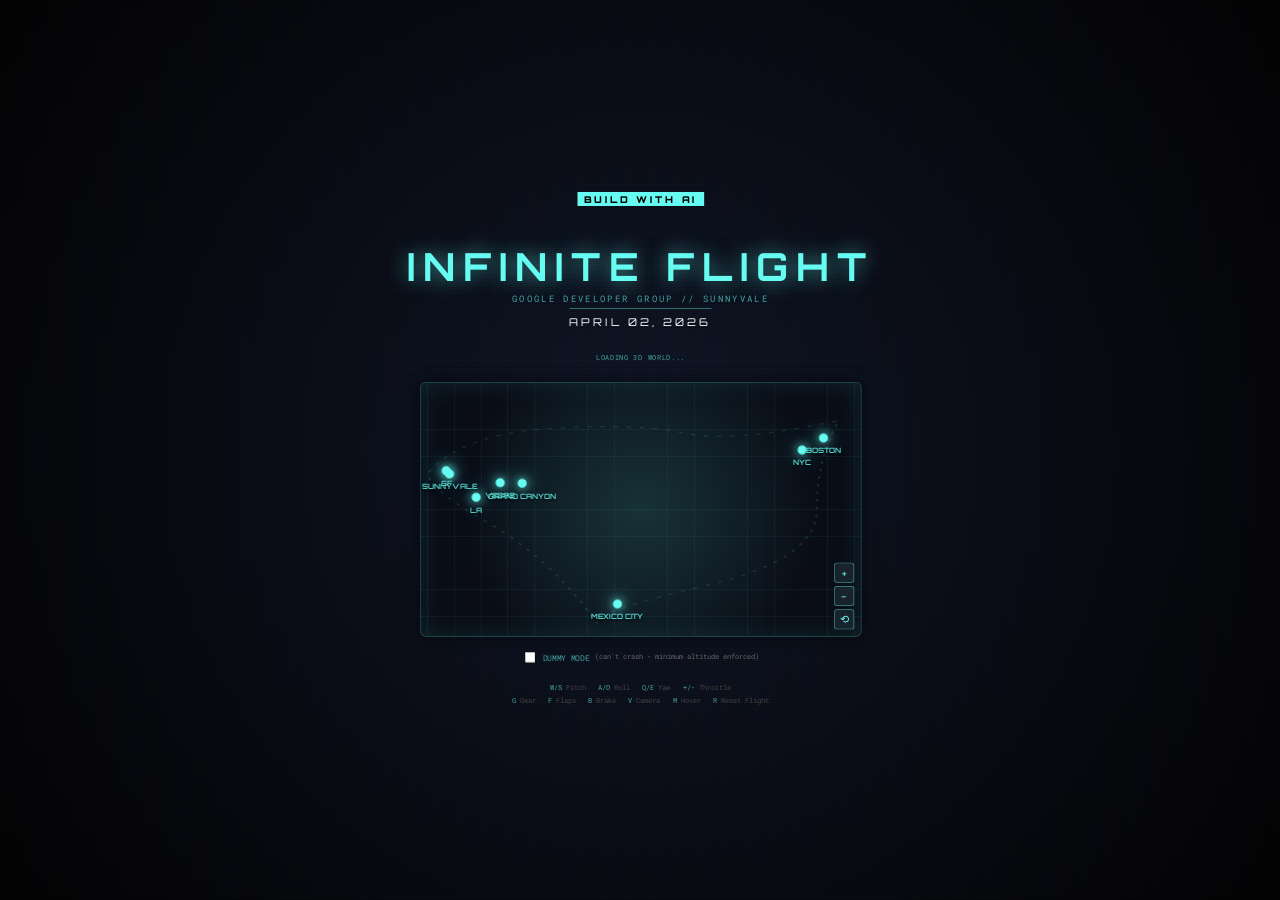
==== index.html @ 3d652135 "Initial commit: Re-initializing repository with clean history and robust .gitignore" ====
<!doctype html>
<html lang="en">
    <head>
        <meta charset="UTF-8" />
        <meta name="viewport" content="width=device-width, initial-scale=1.0, maximum-scale=1.0, minimum-scale=1.0, user-scalable=no, shrink-to-fit=no" />
        <title>GDG Flight Simulator</title>
        <script src="https://cesium.com/downloads/cesiumjs/releases/1.114/Build/Cesium/Cesium.js"></script>
        <link
            href="https://cesium.com/downloads/cesiumjs/releases/1.114/Build/Cesium/Widgets/widgets.css"
            rel="stylesheet"
        />
        <link
            href="https://fonts.googleapis.com/css2?family=Roboto+Mono:wght@400;700&family=Orbitron:wght@400;700;900&display=swap"
            rel="stylesheet"
        />
        <style>
            :root {
                --ui-scale: 1;
            }

            body,
            html {
                margin: 0;
                padding: 0;
                width: 100%;
                height: 100%;
                overflow: hidden;
                background: #000;
                font-family: "Roboto Mono", monospace;
                color: #e0e0e0;
                cursor: none;
                touch-action: none;
            }
            #cesiumContainer {
                width: 100%;
                height: 100%;
                position: absolute;
                top: 0;
                left: 0;
            }

            /* ===== HUD ===== */
            #hud {
                position: absolute;
                top: 0;
                left: 0;
                width: 100%;
                height: 100%;
                pointer-events: none;
                z-index: 100;
            }

            /* Top bar */
            #hud-top {
                position: absolute;
                top: 0;
                left: 0;
                right: 0;
                display: flex;
                justify-content: center;
                align-items: center;
                padding: 8px 20px;
                background: linear-gradient(
                    180deg,
                    rgba(0, 0, 0, 0.5) 0%,
                    transparent 100%
                );
                transform: scale(var(--ui-scale));
                transform-origin: top center;
            }
            .hud-title {
                font-family: "Orbitron", sans-serif;
                font-size: 14px;
                color: #66fcf1;
                letter-spacing: 4px;
            }

            /* Heading compass tape */
            #compass-tape-container {
                position: absolute;
                top: 35px;
                left: 50%;
                transform: translateX(-50%) scale(var(--ui-scale));
                transform-origin: top center;
                width: 320px;
                height: 40px;
                overflow: hidden;
                border: 1px solid rgba(102, 252, 241, 0.3);
                background: rgba(0, 0, 0, 0.4);
            }
            #compass-tape {
                position: absolute;
                top: 0;
                height: 100%;
                white-space: nowrap;
                transition: left 0.08s linear;
            }
            .compass-tick {
                display: inline-block;
                width: 32px;
                text-align: center;
                font-size: 10px;
                color: rgba(102, 252, 241, 0.7);
                font-family: "Orbitron", sans-serif;
                border-left: 1px solid rgba(102, 252, 241, 0.2);
                height: 100%;
                line-height: 38px;
            }
            .compass-tick.major {
                color: #66fcf1;
                font-size: 12px;
                border-left: 2px solid rgba(102, 252, 241, 0.5);
            }
            #compass-pointer {
                position: absolute;
                top: -6px;
                left: 50%;
                transform: translateX(-50%);
                width: 0;
                height: 0;
                border-left: 6px solid transparent;
                border-right: 6px solid transparent;
                border-top: 8px solid #66fcf1;
            }
            #compass-hdg-readout {
                position: absolute;
                bottom: -20px;
                left: 50%;
                transform: translateX(-50%) scale(var(--ui-scale));
                transform-origin: top center;
                font-family: "Orbitron", sans-serif;
                font-size: 16px;
                color: #fff;
                text-shadow: 0 0 10px rgba(102, 252, 241, 0.6);
            }

            /* Speed & Alt tapes */
            .tape-box {
                position: absolute;
                top: 50%;
                transform: translateY(-50%) scale(var(--ui-scale));
                width: 90px;
                text-align: center;
            }
            #speed-tape {
                left: 25px;
                transform-origin: center left;
            }
            #alt-tape {
                right: 25px;
                transform-origin: center right;
            }
            .tape-label {
                font-size: 9px;
                color: #66fcf1;
                margin-bottom: 2px;
                letter-spacing: 2px;
            }
            .tape-value {
                font-family: "Orbitron", sans-serif;
                font-size: 30px;
                color: #fff;
                text-shadow: 0 0 12px rgba(102, 252, 241, 0.6);
                line-height: 1;
            }
            .tape-unit {
                font-size: 9px;
                color: #666;
                margin-top: 2px;
            }
            .tape-sub {
                font-size: 11px;
                color: #888;
                margin-top: 6px;
            }

            /* Artificial Horizon */
            #artificial-horizon {
                position: absolute;
                top: 50%;
                left: 50%;
                transform: translate(-50%, -50%) scale(calc(0.6 * var(--ui-scale)));
                width: 280px;
                height: 280px;
            }
            #ah-container {
                width: 100%;
                height: 100%;
                border-radius: 50%;
                overflow: hidden;
                position: relative;
                border: 2px solid rgba(102, 252, 241, 0.25);
                box-shadow: 0 0 20px rgba(102, 252, 241, 0.1);
            }
            #ah-pitch-roll {
                position: absolute;
                width: 600px;
                height: 1200px;
                left: 50%;
                top: 50%;
                transform-origin: center center;
            }
            #ah-sky {
                width: 100%;
                height: 50%;
                background: linear-gradient(180deg, #0a2a5e 0%, #2a6dbd 100%);
            }
            #ah-ground {
                width: 100%;
                height: 50%;
                background: linear-gradient(180deg, #7a4a1a 0%, #4a2a0a 100%);
            }
            #ah-horizon-line {
                position: absolute;
                top: 50%;
                left: 0;
                right: 0;
                height: 2px;
                background: #fff;
            }
            .pitch-mark {
                position: absolute;
                left: 50%;
                transform: translateX(-50%);
                height: 1px;
                background: rgba(255, 255, 255, 0.5);
            }
            .pitch-mark-label {
                position: absolute;
                color: rgba(255, 255, 255, 0.5);
                font-size: 8px;
                font-family: "Roboto Mono", monospace;
            }
            /* Wings reference */
            #ah-wings {
                position: absolute;
                top: 50%;
                left: 50%;
                transform: translate(-50%, -50%);
                z-index: 10;
            }

            /* Flight Path Vector (velocity vector) */
            #fpv {
                position: absolute;
                z-index: 110;
                width: 24px;
                height: 24px;
                pointer-events: none;
                transform: scale(var(--ui-scale));
                transition:
                    top 0.1s linear,
                    left 0.1s linear;
            }

            /* Throttle bar */
            #throttle-display {
                position: absolute;
                bottom: 90px;
                left: 25px;
                width: 18px;
                height: 140px;
                border: 1px solid rgba(102, 252, 241, 0.3);
                background: rgba(0, 0, 0, 0.4);
                transform: scale(var(--ui-scale));
                transform-origin: bottom left;
            }
            #throttle-fill {
                position: absolute;
                bottom: 0;
                left: 0;
                right: 0;
                background: linear-gradient(180deg, #66fcf1, #1a6b66);
                transition: height 0.08s;
            }
            #throttle-label {
                position: absolute;
                bottom: -16px;
                left: 50%;
                transform: translateX(-50%);
                font-size: 8px;
                color: #66fcf1;
                white-space: nowrap;
            }
            #throttle-pct {
                position: absolute;
                top: -16px;
                left: 50%;
                transform: translateX(-50%);
                font-size: 10px;
                color: #fff;
                white-space: nowrap;
                font-family: "Orbitron", sans-serif;
            }

            /* VSI, G-force */
            .info-box {
                position: absolute;
                text-align: center;
                width: 70px;
                transform: scale(var(--ui-scale));
            }
            #vsi-display {
                bottom: 90px;
                right: 25px;
                transform-origin: bottom right;
            }
            #gforce-display {
                bottom: 90px;
                right: 110px;
                transform-origin: bottom right;
            }
            #agl-display {
                bottom: 200px;
                right: 25px;
                transform-origin: bottom right;
            }

            /* Status indicators */
            #status-indicators {
                position: absolute;
                bottom: 90px;
                left: 55px;
                font-size: 10px;
                transform: scale(var(--ui-scale));
                transform-origin: bottom left;
            }
            .status-item {
                margin-bottom: 3px;
                padding: 2px 8px;
                border-left: 3px solid #333;
            }
            .status-item.active {
                border-color: #66fcf1;
                color: #66fcf1;
            }
            .status-item.warning {
                border-color: #fce38a;
                color: #fce38a;
            }
            .status-item.danger {
                border-color: #f38181;
                color: #f38181;
            }

            /* Stall warning */
            #stall-warning {
                position: absolute;
                top: 50%;
                left: 50%;
                transform: translate(-50%, calc(170px * var(--ui-scale))) scale(var(--ui-scale));
                font-family: "Orbitron", sans-serif;
                font-size: 22px;
                color: #f38181;
                text-shadow: 0 0 20px rgba(243, 129, 129, 0.8);
                display: none;
                animation: blink 0.4s infinite;
            }
            /* GPWS warning */
            #gpws-warning {
                position: absolute;
                top: 50%;
                left: 50%;
                transform: translate(-50%, calc(200px * var(--ui-scale))) scale(var(--ui-scale));
                font-family: "Orbitron", sans-serif;
                font-size: 18px;
                color: #fce38a;
                text-shadow: 0 0 15px rgba(252, 227, 138, 0.8);
                display: none;
                animation: blink 0.6s infinite;
            }
            @keyframes blink {
                50% {
                    opacity: 0;
                }
            }

            /* Landing score */
            #landing-score {
                position: absolute;
                top: 40%;
                left: 50%;
                transform: translate(-50%, -50%) scale(var(--ui-scale));
                font-family: "Orbitron", sans-serif;
                text-align: center;
                display: none;
                z-index: 120;
            }
            #landing-score .grade {
                font-size: 48px;
                margin-bottom: 8px;
            }
            #landing-score .details {
                font-size: 12px;
                color: #aaa;
            }

            /* Speed lines canvas */
            #speed-lines {
                position: absolute;
                top: 0;
                left: 0;
                width: 100%;
                height: 100%;
                pointer-events: none;
                z-index: 95;
                opacity: 0;
                transition: opacity 0.3s;
            }

            /* Minimap */
            #minimap {
                position: absolute;
                bottom: 90px;
                left: 50%;
                transform: translateX(-50%) scale(var(--ui-scale));
                transform-origin: bottom center;
                width: 100px;
                height: 100px;
                border: 1px solid rgba(102, 252, 241, 0.25);
                border-radius: 50%;
                background: rgba(0, 0, 0, 0.3);
                overflow: hidden;
            }
            .compass-letter {
                position: absolute;
                font-size: 7px;
                color: rgba(102, 252, 241, 0.5);
                font-family: "Orbitron", sans-serif;
            }
            #minimap-arrow {
                position: absolute;
                top: 50%;
                left: 50%;
                width: 0;
                height: 0;
                border-left: 5px solid transparent;
                border-right: 5px solid transparent;
                border-bottom: 10px solid #66fcf1;
            }
            /* Trail dots on minimap */
            .trail-dot {
                position: absolute;
                width: 2px;
                height: 2px;
                background: rgba(102, 252, 241, 0.4);
                border-radius: 50%;
            }

            /* Bottom bar */
            #hud-bottom {
                position: absolute;
                bottom: 0;
                left: 0;
                right: 0;
                display: flex;
                justify-content: center;
                gap: 15px;
                flex-wrap: wrap;
                padding: 8px 20px;
                background: linear-gradient(
                    0deg,
                    rgba(0, 0, 0, 0.5) 0%,
                    transparent 100%
                );
                font-size: 9px;
                color: #666;
                transform: scale(var(--ui-scale));
                transform-origin: bottom center;
            }
            .control-hint {
                display: flex;
                align-items: center;
                gap: 3px;
            }
            .key-badge {
                background: rgba(102, 252, 241, 0.15);
                border: 1px solid rgba(102, 252, 241, 0.3);
                padding: 1px 5px;
                border-radius: 2px;
                color: #66fcf1;
                font-size: 8px;
            }

            /* ===== MEMORY PROFILER ===== */
            #mem-profiler {
                position: absolute;
                top: 70px;
                left: 25px;
                width: 180px;
                background: rgba(0, 0, 0, 0.7);
                border: 1px solid rgba(102, 252, 241, 0.3);
                padding: 10px;
                font-size: 9px;
                pointer-events: none;
                display: none;
                transform: scale(var(--ui-scale));
                transform-origin: top left;
            }
            .prof-row {
                display: flex;
                justify-content: space-between;
                margin-bottom: 5px;
            }
            .prof-bar-bg {
                width: 100%;
                height: 4px;
                background: #222;
                margin-top: 2px;
            }
            #heap-bar {
                height: 100%;
                width: 0%;
                background: #66fcf1;
                transition: width 0.3s;
            }
            #sse-bar {
                height: 100%;
                width: 0%;
                background: #fce38a;
                transition: width 0.1s;
            }
            .prof-label {
                color: #888;
                text-transform: uppercase;
                letter-spacing: 1px;
            }
            .prof-val {
                color: #66fcf1;
                font-family: "Orbitron";
            }

            /* FPS/Pos */
            #debug-info {
                position: absolute;
                top: 35px;
                left: 25px;
                font-size: 9px;
                color: #555;
                line-height: 1.6;
                transform: scale(var(--ui-scale));
                transform-origin: top left;
            }

            /* Camera mode indicator */
            #camera-mode {
                position: absolute;
                top: 8px;
                right: 20px;
                font-size: 10px;
                color: #45a29e;
                font-family: "Orbitron", sans-serif;
                transform: scale(var(--ui-scale));
                transform-origin: top right;
            }

            /* ===== START SCREEN ===== */
            #start-screen {
                position: absolute;
                top: 0;
                left: 0;
                right: 0;
                bottom: 0;
                background: radial-gradient(
                    circle at center,
                    #0f172a 0%,
                    #000 100%
                );
                display: flex;
                flex-direction: column;
                justify-content: center;
                align-items: center;
                z-index: 200;
                pointer-events: all;
                cursor: default;
            }
            #start-screen::before {
                content: " ";
                position: absolute;
                top: 0;
                left: 0;
                width: 100%;
                height: 100%;
                background:
                    linear-gradient(
                        rgba(18, 16, 16, 0) 50%,
                        rgba(0, 0, 0, 0.25) 50%
                    ),
                    linear-gradient(
                        90deg,
                        rgba(255, 0, 0, 0.06),
                        rgba(0, 255, 0, 0.02),
                        rgba(0, 0, 255, 0.06)
                    );
                background-size:
                    100% 2px,
                    3px 100%;
                pointer-events: none;
            }
            #start-screen h1 {
                font-family: "Orbitron", sans-serif;
                font-size: 58px;
                color: #66fcf1;
                margin-bottom: 2px;
                letter-spacing: 12px;
                text-shadow: 0 0 30px rgba(102, 252, 241, 0.6);
                text-align: center;
            }
            #start-screen .workshop-tag {
                background: #66fcf1;
                color: #000;
                font-weight: 900;
                padding: 2px 10px;
                font-size: 14px;
                letter-spacing: 4px;
                margin-bottom: 15px;
                font-family: "Orbitron";
            }
            #start-screen .subtitle {
                font-size: 14px;
                color: #45a29e;
                margin-bottom: 5px;
                letter-spacing: 3px;
                text-transform: uppercase;
            }
            #start-screen .event-date {
                font-size: 16px;
                color: #fff;
                margin-bottom: 35px;
                letter-spacing: 5px;
                font-family: "Orbitron";
                border-top: 1px solid #45a29e;
                padding-top: 10px;
            }

            /* AI Preset Buttons */
            .preset-container {
                display: flex;
                gap: 5px;
                margin-top: 8px;
                flex-wrap: wrap;
            }
            .preset-btn {
                flex: 1;
                font-size: 8px;
                padding: 4px;
                background: #1a2a3a;
                color: #66fcf1;
                border: 1px solid #333;
                cursor: pointer;
                font-family: "Roboto Mono";
                transition: all 0.2s;
            }
            .preset-btn:hover {
                background: #45a29e;
                color: #000;
            }

            /* Notification Toast */
            #memory-toast {
                position: absolute;
                top: 100px;
                left: 50%;
                transform: translateX(-50%);
                background: rgba(243, 129, 129, 0.9);
                color: #000;
                padding: 5px 15px;
                font-family: "Orbitron";
                font-size: 10px;
                font-weight: bold;
                border-radius: 4px;
                display: none;
                z-index: 1000;
                box-shadow: 0 0 20px rgba(243, 129, 129, 0.4);
            }
            .location-btn {
                width: 340px;
                padding: 14px 20px;
                background: rgba(31, 40, 51, 0.7);
                border: 1px solid #2a3a4a;
                color: #66fcf1;
                font-family: "Roboto Mono", monospace;
                font-size: 12px;
                cursor: pointer;
                margin-bottom: 6px;
                text-align: left;
                transition: all 0.2s;
                pointer-events: all;
                position: relative;
                overflow: hidden;
            }
            .location-btn::before {
                content: "";
                position: absolute;
                top: 0;
                left: -100%;
                width: 100%;
                height: 100%;
                background: linear-gradient(
                    90deg,
                    transparent,
                    rgba(102, 252, 241, 0.05),
                    transparent
                );
                transition: left 0.4s;
            }
            .location-btn:hover::before {
                left: 100%;
            }
            .location-btn:hover {
                border-color: #45a29e;
                background: rgba(69, 162, 158, 0.15);
                box-shadow: 0 0 20px rgba(102, 252, 241, 0.15);
            }
            .location-btn .loc-name {
                font-family: "Orbitron", sans-serif;
                font-size: 13px;
                display: block;
                margin-bottom: 3px;
            }
            .location-btn .loc-desc {
                font-size: 9px;
                color: #666;
            }
            #start-screen .controls-preview {
                margin-top: 25px;
                font-size: 10px;
                color: #444;
                text-align: center;
                line-height: 2;
            }
            #start-screen .controls-preview span {
                color: #45a29e;
            }
            .loading-text {
                font-size: 11px;
                color: #45a29e;
                margin-bottom: 20px;
                animation: pulse 1.5s infinite;
            }
            @keyframes pulse {
                50% {
                    opacity: 0.5;
                }
            }

            /* ===== PAUSE ===== */
            #pause-overlay {
                position: absolute;
                top: 0;
                left: 0;
                right: 0;
                bottom: 0;
                background: rgba(0, 0, 0, 0.7);
                display: none;
                flex-direction: column;
                justify-content: center;
                align-items: center;
                z-index: 200;
                pointer-events: all;
            }
            #pause-overlay h2 {
                font-family: "Orbitron", sans-serif;
                font-size: 36px;
                color: #66fcf1;
                margin-bottom: 15px;
            }
            #pause-overlay .resume-hint {
                font-size: 13px;
                color: #888;
            }

            /* ===== CRASH ===== */
            #crash-screen {
                position: absolute;
                top: 0;
                left: 0;
                right: 0;
                bottom: 0;
                background: rgba(60, 0, 0, 0.85);
                display: none;
                flex-direction: column;
                justify-content: center;
                align-items: center;
                z-index: 200;
                pointer-events: all;
                cursor: default;
            }
            #crash-screen h2 {
                font-family: "Orbitron", sans-serif;
                font-size: 42px;
                color: #f38181;
                margin-bottom: 15px;
                text-shadow: 0 0 30px rgba(243, 129, 129, 0.5);
            }
            .restart-btn {
                padding: 12px 30px;
                background: rgba(243, 129, 129, 0.15);
                border: 1px solid #f38181;
                color: #f38181;
                font-family: "Roboto Mono", monospace;
                font-size: 13px;
                cursor: pointer;
                pointer-events: all;
                transition: all 0.2s;
            }
            .restart-btn:hover {
                background: rgba(243, 129, 129, 0.3);
            }
        </style>
    </head>
    <body>
        <div id="cesiumContainer"></div>
        <canvas id="speed-lines"></canvas>

        <!-- HUD -->
        <div id="hud" style="display: none">
            <div id="hud-top">
                <span class="hud-title">INFINITE FLIGHT</span>
            </div>

            <!-- Camera mode -->
            <div id="camera-mode">COCKPIT</div>
            <div
                id="dummy-indicator"
                style="
                    position: absolute;
                    top: 8px;
                    left: 20px;
                    font-size: 10px;
                    color: #fce38a;
                    font-family: &quot;Orbitron&quot;, sans-serif;
                    display: none;
                "
            >
                DUMMY MODE
            </div>

            <!-- Compass tape -->
            <div id="compass-tape-container">
                <div id="compass-tape"></div>
                <div id="compass-pointer"></div>
            </div>
            <div id="compass-hdg-readout">360</div>

            <!-- Speed tape -->
            <div class="tape-box" id="speed-tape">
                <div class="tape-label">KIAS</div>
                <div class="tape-value" id="speed-val">0</div>
                <div class="tape-unit">knots</div>
                <div class="tape-sub" id="mach-val">M 0.00</div>
            </div>

            <!-- Altitude tape -->
            <div class="tape-box" id="alt-tape">
                <div class="tape-label">ALT MSL</div>
                <div class="tape-value" id="alt-val">0</div>
                <div class="tape-unit">feet</div>
                <div class="tape-sub" id="alt-agl">AGL ---</div>
            </div>

            <!-- Artificial Horizon -->
            <div id="artificial-horizon">
                <div id="ah-container">
                    <div id="ah-pitch-roll">
                        <div id="ah-sky"></div>
                        <div id="ah-ground"></div>
                        <div id="ah-horizon-line"></div>
                    </div>
                </div>
                <div id="ah-wings">
                    <svg width="160" height="30" viewBox="0 0 160 30">
                        <line
                            x1="0"
                            y1="15"
                            x2="60"
                            y2="15"
                            stroke="#66fcf1"
                            stroke-width="2.5"
                        />
                        <line
                            x1="100"
                            y1="15"
                            x2="160"
                            y2="15"
                            stroke="#66fcf1"
                            stroke-width="2.5"
                        />
                        <circle
                            cx="80"
                            cy="15"
                            r="4"
                            fill="none"
                            stroke="#66fcf1"
                            stroke-width="2"
                        />
                        <line
                            x1="60"
                            y1="15"
                            x2="60"
                            y2="22"
                            stroke="#66fcf1"
                            stroke-width="2"
                        />
                        <line
                            x1="100"
                            y1="15"
                            x2="100"
                            y2="22"
                            stroke="#66fcf1"
                            stroke-width="2"
                        />
                    </svg>
                </div>
            </div>

            <!-- Flight Path Vector -->
            <div id="fpv">
                <svg width="24" height="24" viewBox="0 0 24 24">
                    <circle
                        cx="12"
                        cy="12"
                        r="5"
                        fill="none"
                        stroke="#0f0"
                        stroke-width="1.5"
                    />
                    <line
                        x1="0"
                        y1="12"
                        x2="6"
                        y2="12"
                        stroke="#0f0"
                        stroke-width="1.5"
                    />
                    <line
                        x1="18"
                        y1="12"
                        x2="24"
                        y2="12"
                        stroke="#0f0"
                        stroke-width="1.5"
                    />
                    <line
                        x1="12"
                        y1="6"
                        x2="12"
                        y2="0"
                        stroke="#0f0"
                        stroke-width="1.5"
                    />
                </svg>
            </div>

            <!-- Warnings -->
            <div id="stall-warning">STALL</div>
            <div id="gpws-warning">TERRAIN - PULL UP</div>

            <!-- Landing score -->
            <div id="landing-score">
                <div class="grade" id="landing-grade"></div>
                <div class="details" id="landing-details"></div>
            </div>

            <!-- Throttle -->
            <div id="throttle-display">
                <div id="throttle-pct">0%</div>
                <div id="throttle-fill" style="height: 0%"></div>
                <div id="throttle-label">THR</div>
            </div>

            <!-- Info boxes -->
            <div class="info-box" id="vsi-display">
                <div class="tape-label">V/S</div>
                <div class="tape-value" id="vsi-val" style="font-size: 16px">
                    0
                </div>
                <div class="tape-unit">ft/min</div>
            </div>
            <div class="info-box" id="gforce-display">
                <div class="tape-label">G</div>
                <div class="tape-value" id="gforce-val" style="font-size: 16px">
                    1.0
                </div>
            </div>
            <div class="info-box" id="agl-display">
                <div class="tape-label">RAD ALT</div>
                <div class="tape-value" id="agl-val" style="font-size: 16px">
                    ---
                </div>
                <div class="tape-unit">ft AGL</div>
            </div>

            <!-- Status -->
            <div id="status-indicators">
                <div class="status-item active" id="gear-status">GEAR DN</div>
                <div class="status-item" id="flaps-status">FLAPS 0</div>
                <div class="status-item" id="brake-status">BRK OFF</div>
                <div class="status-item" id="spoiler-status">SPD BRK</div>
            </div>

            <!-- Cyber Radio HUD -->
            <div
                id="radio-controls"
                style="
                    position: absolute;
                    top: 25px;
                    right: 25px;
                    pointer-events: auto;
                    background: linear-gradient(135deg, #1c1c28, #2a2a35);
                    padding: 12px;
                    border-radius: 6px;
                    border: 2px solid #555;
                    border-top: 2px solid #777;
                    border-left: 2px solid #777;
                    width: 200px;
                    box-shadow:
                        inset 0 0 10px rgba(0, 0, 0, 0.8),
                        2px 2px 5px rgba(0, 0, 0, 0.5);
                    transform: scale(var(--ui-scale));
                    transform-origin: top right;
                "
            >
                <div
                    style="
                        font-size: 10px;
                        color: #aaa;
                        margin-bottom: 6px;
                        font-family: &quot;Orbitron&quot;;
                        font-weight: bold;
                        text-shadow: -1px -1px 0 #000;
                    "
                >
                    COM RADIO
                </div>
                <div
                    style="
                        background: #0a0e05;
                        border: 2px solid #111;
                        border-bottom: 2px solid #333;
                        border-right: 2px solid #333;
                        padding: 6px;
                        margin-bottom: 10px;
                        border-radius: 4px;
                        box-shadow: inset 0 0 8px rgba(0, 0, 0, 0.9);
                    "
                >
                    <div
                        style="
                            font-size: 8px;
                            color: #4a5c39;
                            font-family: &quot;Orbitron&quot;;
                            margin-bottom: 2px;
                        "
                    >
                        FREQ
                        <span
                            id="radio-status"
                            style="float: right; color: #4a5c39"
                            >STBY</span
                        >
                    </div>
                    <div
                        style="
                            font-size: 18px;
                            color: #8bc34a;
                            font-family: &quot;Roboto Mono&quot;, monospace;
                            font-weight: bold;
                            letter-spacing: 2px;
                            text-shadow: 0 0 5px rgba(139, 195, 74, 0.6);
                        "
                    >
                        42.1 QKSD
                    </div>
                </div>
                <div style="display: flex; gap: 5px;">
                    <button
                        onclick="toggleRadio()"
                        id="radio-btn"
                        style="
                            flex: 1;
                            background: linear-gradient(180deg, #444, #222);
                            color: #ddd;
                            border: 1px solid #111;
                            border-top: 1px solid #666;
                            padding: 8px;
                            cursor: pointer;
                            font-family: &quot;Orbitron&quot;;
                            font-size: 10px;
                            font-weight: bold;
                            border-radius: 3px;
                            box-shadow: 0 2px 2px rgba(0, 0, 0, 0.5);
                            transition: all 0.1s;
                        "
                    >
                        TUNE IN
                    </button>
                    <button
                        onclick="triggerLocate()"
                        id="locate-btn"
                        style="
                            flex: 1;
                            background: linear-gradient(180deg, #113355, #001122);
                            color: #66fcf1;
                            border: 1px solid #111;
                            border-top: 1px solid #336699;
                            padding: 8px;
                            cursor: pointer;
                            font-family: &quot;Orbitron&quot;;
                            font-size: 10px;
                            font-weight: bold;
                            border-radius: 3px;
                            box-shadow: 0 2px 2px rgba(0, 0, 0, 0.5);
                            transition: all 0.1s;
                        "
                    >
                        WHERE AM I?
                    </button>
                </div>
            </div>

            <!-- AI Terraformer HUD -->
            <div
                id="ai-controls"
                style="
                    position: absolute;
                    bottom: 200px;
                    left: 25px;
                    pointer-events: auto;
                    background: rgba(0, 0, 0, 0.6);
                    padding: 15px;
                    border-radius: 8px;
                    border: 1px solid #45a29e;
                    width: 200px;
                "
            >
                <div
                    style="
                        font-size: 10px;
                        color: #66fcf1;
                        margin-bottom: 8px;
                        font-family: &quot;Orbitron&quot;;
                    "
                >
                    AI TERRAFORMER
                </div>
                <input
                    type="text"
                    id="ai-prompt"
                    placeholder="e.g. Cyberpunk city"
                    style="
                        width: 100%;
                        background: #111;
                        border: 1px solid #333;
                        color: #fff;
                        font-family: &quot;Roboto Mono&quot;;
                        font-size: 11px;
                        padding: 5px;
                        box-sizing: border-box;
                        margin-bottom: 8px;
                    "
                />
                <div
                    style="
                        display: flex;
                        justify-content: space-between;
                        margin-bottom: 8px;
                        font-size: 8px;
                        color: #aaa;
                        font-family: &quot;Roboto Mono&quot;;
                    "
                >
                    <div
                        style="
                            width: 31%;
                            display: flex;
                            flex-direction: column;
                            gap: 2px;
                        "
                    >
                        <label>BLDGS</label>
                        <input
                            type="number"
                            id="terra-bldgs"
                            value="50"
                            style="
                                width: 100%;
                                background: #111;
                                border: 1px solid #333;
                                color: #fff;
                                padding: 3px;
                                font-size: 9px;
                                text-align: right;
                                box-sizing: border-box;
                            "
                        />
                    </div>
                    <div
                        style="
                            width: 31%;
                            display: flex;
                            flex-direction: column;
                            gap: 2px;
                        "
                    >
                        <label>RADIUS (m)</label>
                        <input
                            type="number"
                            id="terra-radius"
                            value="2000"
                            style="
                                width: 100%;
                                background: #111;
                                border: 1px solid #333;
                                color: #fff;
                                padding: 3px;
                                font-size: 9px;
                                text-align: right;
                                box-sizing: border-box;
                            "
                        />
                    </div>
                    <div
                        style="
                            width: 31%;
                            display: flex;
                            flex-direction: column;
                            gap: 2px;
                        "
                    >
                        <label>DIST (km)</label>
                        <input
                            type="number"
                            id="terra-dist"
                            value="10"
                            style="
                                width: 100%;
                                background: #111;
                                border: 1px solid #333;
                                color: #fff;
                                padding: 3px;
                                font-size: 9px;
                                text-align: right;
                                box-sizing: border-box;
                            "
                        />
                    </div>
                </div>
                <button
                    onclick="triggerTerraform()"
                    id="terra-btn"
                    style="
                        width: 100%;
                        background: #45a29e;
                        color: #000;
                        border: none;
                        padding: 8px;
                        cursor: pointer;
                        font-family: &quot;Orbitron&quot;;
                        font-size: 10px;
                        font-weight: bold;
                    "
                >
                    TRANSFORM AREA
                </button>
                <div class="preset-container">
                    <button
                        class="preset-btn"
                        onclick="document.getElementById('ai-prompt').value='Cyberpunk City'; spawnProceduralCity('cyberpunk')"
                    >
                        CYBERPUNK
                    </button>
                    <button
                        class="preset-btn"
                        onclick="document.getElementById('ai-prompt').value='Mars Colony'; spawnProceduralCity('mars')"
                    >
                        MARS
                    </button>
                    <button
                        class="preset-btn"
                        onclick="document.getElementById('ai-prompt').value='Lost Atlantis'; spawnProceduralCity('atlantis')"
                    >
                        ATLANTIS
                    </button>
                </div>
                <div
                    id="terra-status"
                    style="
                        font-size: 8px;
                        color: #888;
                        margin-top: 5px;
                        display: none;
                    "
                >
                    PROCESSING...
                </div>
            </div>

            <!-- Memory Eviction Notification -->
            <div id="memory-toast">
                INFINITE LOOP: EVICTING OLD PATCH TO SAVE HEAP
            </div>

            <!-- Hyper Drive Overlay -->
            <div
                id="hyper-overlay"
                style="
                    display: none;
                    position: absolute;
                    top: 0;
                    left: 0;
                    width: 100%;
                    height: 100%;
                    pointer-events: none;
                    z-index: 90;
                "
            >
                <div
                    style="
                        position: absolute;
                        top: 15%;
                        left: 50%;
                        transform: translateX(-50%);
                        font-family: &quot;Orbitron&quot;, sans-serif;
                        font-size: 52px;
                        color: #ff00ff;
                        text-shadow:
                            0 0 20px #ff00ff,
                            0 0 40px #ff00ff;
                        letter-spacing: 20px;
                        font-weight: 900;
                        animation: blink 0.15s infinite;
                    "
                >
                    HYPERDRIVE
                </div>

                <!-- Target Reticle 1 -->
                <div
                    style="
                        position: absolute;
                        top: 35%;
                        left: 25%;
                        width: 180px;
                        height: 180px;
                        border: 2px solid #00ffff;
                        box-shadow: 0 0 15px #00ffff;
                        display: flex;
                        justify-content: center;
                        align-items: center;
                    "
                >
                    <div
                        style="
                            position: absolute;
                            width: 30px;
                            height: 30px;
                            border-top: 4px solid #00ffff;
                            border-left: 4px solid #00ffff;
                            top: -6px;
                            left: -6px;
                        "
                    ></div>
                    <div
                        style="
                            position: absolute;
                            width: 30px;
                            height: 30px;
                            border-bottom: 4px solid #00ffff;
                            border-right: 4px solid #00ffff;
                            bottom: -6px;
                            right: -6px;
                        "
                    ></div>
                    <div
                        style="
                            position: absolute;
                            width: 30px;
                            height: 30px;
                            border-top: 4px solid #00ffff;
                            border-right: 4px solid #00ffff;
                            top: -6px;
                            right: -6px;
                        "
                    ></div>
                    <div
                        style="
                            position: absolute;
                            width: 30px;
                            height: 30px;
                            border-bottom: 4px solid #00ffff;
                            border-left: 4px solid #00ffff;
                            bottom: -6px;
                            left: -6px;
                        "
                    ></div>
                    <div
                        style="
                            color: #00ffff;
                            font-family: &quot;Roboto Mono&quot;;
                            font-size: 12px;
                            position: absolute;
                            bottom: -25px;
                            letter-spacing: 2px;
                        "
                    >
                        TRGT LOCK [0xA4F]
                    </div>
                    <div
                        style="
                            position: absolute;
                            width: 100%;
                            height: 1px;
                            background: rgba(0, 255, 255, 0.5);
                        "
                    ></div>
                    <div
                        style="
                            position: absolute;
                            width: 1px;
                            height: 100%;
                            background: rgba(0, 255, 255, 0.5);
                        "
                    ></div>
                </div>

                <!-- Target Reticle 2 -->
                <div
                    style="
                        position: absolute;
                        top: 40%;
                        right: 20%;
                        width: 250px;
                        height: 250px;
                        border: 2px dashed #ff00ff;
                        border-radius: 50%;
                        box-shadow: 0 0 15px rgba(255, 0, 255, 0.6);
                        display: flex;
                        justify-content: center;
                        align-items: center;
                        animation: spin 8s linear infinite;
                    "
                >
                    <div
                        style="
                            width: 15px;
                            height: 15px;
                            background: #ff00ff;
                            border-radius: 50%;
                            box-shadow: 0 0 15px #ff00ff;
                            position: absolute;
                            top: 10px;
                        "
                    ></div>
                    <div
                        style="
                            width: 15px;
                            height: 15px;
                            background: #ff00ff;
                            border-radius: 50%;
                            box-shadow: 0 0 15px #ff00ff;
                            position: absolute;
                            bottom: 10px;
                        "
                    ></div>
                </div>
                <div
                    style="
                        position: absolute;
                        top: 40%;
                        right: 20%;
                        transform: translate(50px, 130px);
                        color: #ff00ff;
                        font-family: &quot;Roboto Mono&quot;;
                        font-size: 12px;
                        font-weight: bold;
                        text-shadow: 0 0 5px #ff00ff;
                    "
                >
                    SCANNING SECTOR 7G...<br />ANOMALY DETECTED
                </div>

                <!-- Speed/Heat warnings -->
                <div
                    style="
                        position: absolute;
                        bottom: 180px;
                        left: 50%;
                        transform: translateX(-50%);
                        color: #ffff00;
                        font-family: &quot;Orbitron&quot;;
                        font-size: 26px;
                        text-shadow: 0 0 15px #ffff00;
                        letter-spacing: 4px;
                        border: 2px solid #ffff00;
                        padding: 10px 30px;
                        background: rgba(255, 255, 0, 0.1);
                    "
                >
                    WARNING: HULL TEMP CRITICAL
                </div>

                <style>
                    @keyframes spin {
                        100% {
                            transform: rotate(360deg);
                        }
                    }
                </style>
            </div>

            <!-- Minimap -->
            <div id="minimap">
                <div
                    class="compass-letter"
                    style="top: 3px; left: 50%; transform: translateX(-50%)"
                >
                    N
                </div>
                <div
                    class="compass-letter"
                    style="bottom: 3px; left: 50%; transform: translateX(-50%)"
                >
                    S
                </div>
                <div
                    class="compass-letter"
                    style="top: 50%; left: 5px; transform: translateY(-50%)"
                >
                    W
                </div>
                <div
                    class="compass-letter"
                    style="top: 50%; right: 5px; transform: translateY(-50%)"
                >
                    E
                </div>
                <div id="minimap-trail"></div>
                <div id="minimap-arrow"></div>
            </div>

            <!-- Debug -->
            <div id="debug-info">
                <span id="fps-val">60</span> FPS |
                <span id="pos-val">0.0000, 0.0000</span><br />
                <span style="color: #66fcf1">V8 HEAP:</span>
                <span id="mem-val">---</span> MB
            </div>

            <!-- Memory Profiler -->
            <div id="mem-profiler" style="display: block">
                <div class="prof-row">
                    <span class="prof-label">JS Heap Usage</span>
                    <span class="prof-val" id="prof-heap-text">0 MB</span>
                </div>
                <div class="prof-bar-bg"><div id="heap-bar"></div></div>

                <div class="prof-row" style="margin-top: 8px">
                    <span class="prof-label">Tileset SSE</span>
                    <span class="prof-val" id="prof-sse-text">32</span>
                </div>
                <div class="prof-bar-bg"><div id="sse-bar"></div></div>

                <div class="prof-row" style="margin-top: 8px">
                    <span class="prof-label">AI Patch Queue</span>
                    <span class="prof-val" id="prof-patches-text">0/3</span>
                </div>
                <div style="display: flex; gap: 2px; margin-top: 2px">
                    <div
                        id="p-slot-0"
                        style="flex: 1; height: 4px; background: #222"
                    ></div>
                    <div
                        id="p-slot-1"
                        style="flex: 1; height: 4px; background: #222"
                    ></div>
                    <div
                        id="p-slot-2"
                        style="flex: 1; height: 4px; background: #222"
                    ></div>
                </div>
            </div>

            <!-- Controls help -->
            <div id="hud-bottom">
                <div class="control-hint">
                    <span class="key-badge">W/S</span> Pitch
                </div>
                <div class="control-hint">
                    <span class="key-badge">A/D</span> Roll
                </div>
                <div class="control-hint">
                    <span class="key-badge">Q/E</span> Yaw
                </div>
                <div class="control-hint">
                    <span class="key-badge">+/-</span> Throttle
                </div>
                <div class="control-hint">
                    <span class="key-badge">G</span> Gear
                </div>
                <div class="control-hint">
                    <span class="key-badge">F</span> Flaps
                </div>
                <div class="control-hint">
                    <span class="key-badge">B</span> Brake
                </div>
                <div class="control-hint">
                    <span class="key-badge">P</span> Pause
                </div>
                <div class="control-hint">
                    <span class="key-badge">V</span> View
                </div>
                <div class="control-hint">
                    <span class="key-badge">H</span> Hyper
                </div>
                <div class="control-hint">
                    <span class="key-badge">M</span> Hover
                </div>
                <div class="control-hint">
                    <span class="key-badge">R</span> Reset
                </div>
            </div>
        </div>

        <!-- Start Screen -->
        <div id="start-screen">
            <div style="display: flex; flex-direction: column; align-items: center; justify-content: center; transform: scale(var(--ui-scale)); transform-origin: center;">
            <div class="workshop-tag">BUILD WITH AI</div>
            <h1>INFINITE FLIGHT</h1>
            <div class="subtitle">GOOGLE DEVELOPER GROUP // SUNNYVALE</div>
            <div class="event-date">APRIL 02, 2026</div>
            <div class="loading-text" id="loading-text">
                LOADING 3D WORLD...
            </div>

            <style>
                .radar-map-wrapper {
                    position: relative;
                    width: 660px;
                    height: 380px;
                    margin-top: 10px;
                    border: 1px solid rgba(102, 252, 241, 0.3);
                    border-radius: 8px;
                    box-shadow: inset 0 0 40px rgba(102, 252, 241, 0.1), 0 0 20px rgba(0, 0, 0, 0.5);
                    background: rgba(10, 14, 23, 0.8);
                    overflow: hidden;
                    pointer-events: auto;
                    cursor: grab;
                }

                .radar-map-wrapper:active {
                    cursor: grabbing;
                }

                .radar-map-wrapper::before {
                    content: '';
                    position: absolute;
                    top: 0; left: 0; width: 100%; height: 100%;
                    background: radial-gradient(circle at center, rgba(102, 252, 241, 0.15) 0%, transparent 70%);
                    pointer-events: none;
                    z-index: 1;
                }

                .radar-map {
                    position: absolute;
                    width: 100%;
                    height: 100%;
                    top: 0;
                    left: 0;
                    transform-origin: top left;
                }

                .radar-grid {
                    position: absolute;
                    width: 400%;
                    height: 400%;
                    top: -150%;
                    left: -150%;
                    background: repeating-linear-gradient(rgba(102, 252, 241, 0.05) 0, rgba(102, 252, 241, 0.05) 1px, transparent 1px, transparent 40px),
                                repeating-linear-gradient(90deg, rgba(102, 252, 241, 0.05) 0, rgba(102, 252, 241, 0.05) 1px, transparent 1px, transparent 40px);
                    pointer-events: none;
                }

                /* Abstract polygon representing North America */
                .radar-continent {
                    position: absolute;
                    top: 0; left: 0; width: 100%; height: 100%;
                    background-image: url("data:image/svg+xml,%3Csvg xmlns='http://www.w3.org/2000/svg' viewBox='0 0 100 100' preserveAspectRatio='none'%3E%3Cpath d='M2,35 Q10,20 30,18 T60,20 T95,15 Q90,30 90,50 T65,80 T40,95 Q30,70 15,55 T2,35' fill='none' stroke='rgba(102, 252, 241, 0.15)' stroke-width='0.5' stroke-dasharray='1,2'/%3E%3C/svg%3E");
                    background-size: 100% 100%;
                    opacity: 0.8;
                    pointer-events: none;
                }

                .map-pin {
                    position: absolute;
                    width: 12px;
                    height: 12px;
                    background: #66fcf1;
                    border-radius: 50%;
                    transform: translate(-50%, -50%);
                    cursor: pointer;
                    transition: background 0.2s, box-shadow 0.2s, z-index 0.2s; /* Don't transition transform here so panning is smooth */
                    box-shadow: 0 0 15px #66fcf1, 0 0 30px #66fcf1;
                    z-index: 10;
                }

                .map-pin::after {
                    content: '';
                    position: absolute;
                    top: 50%;
                    left: 50%;
                    width: 100%;
                    height: 100%;
                    background: transparent;
                    border: 1px solid #66fcf1;
                    border-radius: 50%;
                    transform: translate(-50%, -50%);
                    animation: radar-ping 2s infinite;
                }

                @keyframes radar-ping {
                    0% { width: 100%; height: 100%; opacity: 1; }
                    100% { width: 400%; height: 400%; opacity: 0; }
                }

                .map-pin:hover {
                    background: #fff;
                    box-shadow: 0 0 20px #fff, 0 0 40px #fff;
                    z-index: 20;
                }

                .map-pin .pin-label {
                    position: absolute;
                    top: 18px;
                    left: 50%;
                    transform: translateX(-50%);
                    color: #66fcf1;
                    font-family: 'Orbitron', sans-serif;
                    font-size: 11px;
                    font-weight: 700;
                    white-space: nowrap;
                    pointer-events: none;
                    opacity: 0.8;
                    text-shadow: 0 2px 4px rgba(0,0,0,0.8);
                    transition: all 0.2s;
                }

                .map-pin:hover .pin-label {
                    opacity: 1;
                    color: #fff;
                    top: 22px;
                    font-size: 13px;
                    text-shadow: 0 0 10px #66fcf1;
                }

                .pin-desc {
                    position: absolute;
                    top: 38px;
                    left: 50%;
                    transform: translateX(-50%);
                    color: #aaa;
                    font-family: 'Roboto Mono', monospace;
                    font-size: 9px;
                    white-space: nowrap;
                    opacity: 0;
                    pointer-events: none;
                    transition: opacity 0.2s;
                    text-shadow: 0 1px 2px rgba(0,0,0,0.8);
                }

                .map-pin:hover .pin-desc {
                    opacity: 1;
                }

                .map-controls {
                    position: absolute;
                    bottom: 10px;
                    right: 10px;
                    display: flex;
                    flex-direction: column;
                    gap: 5px;
                    z-index: 30;
                }

                .map-btn {
                    background: rgba(31, 40, 51, 0.8);
                    border: 1px solid rgba(102, 252, 241, 0.5);
                    color: #66fcf1;
                    width: 30px;
                    height: 30px;
                    border-radius: 4px;
                    font-family: 'Orbitron', sans-serif;
                    font-size: 16px;
                    cursor: pointer;
                    display: flex;
                    align-items: center;
                    justify-content: center;
                    transition: all 0.2s;
                }

                .map-btn:hover {
                    background: rgba(102, 252, 241, 0.2);
                    color: #fff;
                    box-shadow: 0 0 10px rgba(102, 252, 241, 0.5);
                }
            </style>

            <div class="radar-map-wrapper" id="map-wrapper">
                <div class="radar-map" id="radar-map">
                    <div class="radar-grid"></div>
                    <div class="radar-continent"></div>
                    <!-- X = (lon - (-126)) / 60 * 100; Y = (50 - lat) / 35 * 100 -->
                    <div class="map-pin" style="left: 6.6%; top: 36.1%;" onclick="startFlight('sunnyvale')" title="Sunnyvale, CA">
                        <div class="pin-label">SUNNYVALE</div>
                        <div class="pin-desc">Googleplex Corridor</div>
                    </div>
                    <div class="map-pin" style="left: 5.9%; top: 34.8%;" onclick="startFlight('sf')" title="San Francisco">
                        <div class="pin-label">SF</div>
                        <div class="pin-desc">Golden Gate Bridge</div>
                    </div>
                    <div class="map-pin" style="left: 12.7%; top: 45.3%;" onclick="startFlight('la')" title="Los Angeles">
                        <div class="pin-label">LA</div>
                        <div class="pin-desc">Studio City Hills</div>
                    </div>
                    <div class="map-pin" style="left: 18.1%; top: 39.5%;" onclick="startFlight('vegas')" title="Las Vegas">
                        <div class="pin-label">VEGAS</div>
                        <div class="pin-desc">The Strip</div>
                    </div>
                    <div class="map-pin" style="left: 23.1%; top: 39.8%;" onclick="startFlight('grand_canyon')" title="Grand Canyon">
                        <div class="pin-label">GRAND CANYON</div>
                        <div class="pin-desc">Canyon Run</div>
                    </div>
                    <div class="map-pin" style="left: 44.7%; top: 87.4%;" onclick="startFlight('mexico_city')" title="Mexico City">
                        <div class="pin-label">MEXICO CITY</div>
                        <div class="pin-desc">Paseo de la Reforma</div>
                    </div>
                    <div class="map-pin" style="left: 86.7%; top: 26.5%;" onclick="startFlight('nyc')" title="New York City">
                        <div class="pin-label">NYC</div>
                        <div class="pin-desc">Manhattan Skyline</div>
                    </div>
                    <div class="map-pin" style="left: 91.6%; top: 21.8%;" onclick="startFlight('boston')" title="Boston">
                        <div class="pin-label">BOSTON</div>
                        <div class="pin-desc">Charles River</div>
                    </div>
                </div>
                <div class="map-controls">
                    <button class="map-btn" onclick="zoomMap(1.5)">+</button>
                    <button class="map-btn" onclick="zoomMap(0.666)">-</button>
                    <button class="map-btn" onclick="resetMap()">⟲</button>
                </div>
            </div>

            <script>
                const mapWrapper = document.getElementById('map-wrapper');
                const radarMap = document.getElementById('radar-map');
                
                let mapScale = 1;
                let mapPanX = 0;
                let mapPanY = 0;
                let isDraggingMap = false;
                let startDragX = 0;
                let startDragY = 0;

                function updateMapTransform() {
                    radarMap.style.transform = `translate(${mapPanX}px, ${mapPanY}px) scale(${mapScale})`;
                    // Inverse scale pins so they don't get huge
                    document.querySelectorAll('.map-pin').forEach(pin => {
                        pin.style.transform = `translate(-50%, -50%) scale(${1 / mapScale})`;
                        if (pin.matches(':hover')) {
                            pin.style.transform = `translate(-50%, -50%) scale(${1.5 / mapScale})`;
                        }
                    });
                }

                function zoomMap(factor, e = null) {
                    const oldScale = mapScale;
                    mapScale *= factor;
                    mapScale = Math.max(1, Math.min(mapScale, 5)); // Limit zoom between 1x and 5x
                    
                    const actualFactor = mapScale / oldScale;

                    if (e) {
                        const rect = mapWrapper.getBoundingClientRect();
                        const mouseX = e.clientX - rect.left;
                        const mouseY = e.clientY - rect.top;

                        mapPanX = mouseX - (mouseX - mapPanX) * actualFactor;
                        mapPanY = mouseY - (mouseY - mapPanY) * actualFactor;
                    } else {
                        // Zoom to center if no event provided (e.g. buttons)
                        const rect = mapWrapper.getBoundingClientRect();
                        const centerX = rect.width / 2;
                        const centerY = rect.height / 2;
                        mapPanX = centerX - (centerX - mapPanX) * actualFactor;
                        mapPanY = centerY - (centerY - mapPanY) * actualFactor;
                    }
                    
                    // Adjust pan to zoom towards center
                    if (mapScale === 1) {
                        mapPanX = 0;
                        mapPanY = 0;
                    }
                    
                    updateMapTransform();
                }

                function resetMap() {
                    mapScale = 1;
                    mapPanX = 0;
                    mapPanY = 0;
                    updateMapTransform();
                }

                mapWrapper.addEventListener('mousedown', (e) => {
                    // Don't drag if clicking a pin or button
                    if (e.target.closest('.map-pin') || e.target.closest('.map-btn')) return;
                    isDraggingMap = true;
                    startDragX = e.clientX - mapPanX;
                    startDragY = e.clientY - mapPanY;
                });

                window.addEventListener('mousemove', (e) => {
                    if (!isDraggingMap) return;
                    mapPanX = e.clientX - startDragX;
                    mapPanY = e.clientY - startDragY;
                    updateMapTransform();
                });

                window.addEventListener('mouseup', () => {
                    isDraggingMap = false;
                });

                mapWrapper.addEventListener('wheel', (e) => {
                    e.preventDefault();
                    if (e.deltaY < 0) {
                        zoomMap(1.1, e);
                    } else {
                        zoomMap(0.9, e);
                    }
                }, { passive: false });

                // Fix hover scaling for pins when zoomed
                document.querySelectorAll('.map-pin').forEach(pin => {
                    pin.addEventListener('mouseenter', () => {
                        pin.style.transform = `translate(-50%, -50%) scale(${1.5 / mapScale})`;
                    });
                    pin.addEventListener('mouseleave', () => {
                        pin.style.transform = `translate(-50%, -50%) scale(${1 / mapScale})`;
                    });
                });
            </script>

            <label
                style="
                    display: flex;
                    align-items: center;
                    gap: 8px;
                    margin-top: 20px;
                    cursor: pointer;
                    pointer-events: all;
                    color: #45a29e;
                    font-size: 12px;
                "
            >
                <input
                    type="checkbox"
                    id="dummy-mode"
                    style="
                        accent-color: #66fcf1;
                        width: 16px;
                        height: 16px;
                        cursor: pointer;
                    "
                />
                DUMMY MODE
                <span style="color: #666; font-size: 10px"
                    >(can't crash - minimum altitude enforced)</span
                >
            </label>

            <div class="controls-preview">
                <span>W/S</span> Pitch &nbsp; <span>A/D</span> Roll &nbsp;
                <span>Q/E</span> Yaw &nbsp; <span>+/-</span> Throttle<br />
                <span>G</span> Gear &nbsp; <span>F</span> Flaps &nbsp;
                <span>B</span> Brake &nbsp; <span>V</span> Camera &nbsp;
                <span>M</span> Hover &nbsp; <span>R</span> Reset Flight
            </div>
            </div>
        </div>

        <!-- Pause -->
        <div id="pause-overlay">
            <h2>PAUSED</h2>
            <div class="resume-hint">
                Press <span style="color: #66fcf1">P</span> to resume
            </div>
        </div>

        <!-- Crash -->
        <div id="crash-screen">
            <h2>CRASH</h2>
            <div
                style="color: #aaa; margin-bottom: 20px; font-size: 13px"
                id="crash-info"
            ></div>
            <button class="restart-btn" onclick="showStartScreen()">
                FLY AGAIN
            </button>
        </div>

        <script>
            // ================================================================
            // UI SCALING (Responsive to Browser Zoom & Screen Size)
            // ================================================================
            function updateUIScale() {
                let scale = window.innerWidth / 1920;
                if (scale < 0.4) scale = 0.4;
                if (scale > 5.0) scale = 5.0;
                document.documentElement.style.setProperty("--ui-scale", scale);
            }
            window.addEventListener("resize", updateUIScale);
            updateUIScale();

            // ================================================================
            // GDG FLIGHT SIMULATOR v3.0 - Full Physics + 3D Aircraft + GPWS
            // ================================================================

            const GOOGLE_API_KEY = "{{ google_maps_api_key }}";

            let viewer, tileset;

            // ---- Aircraft State ----
            const ac = {
                lon: 0,
                lat: 0,
                alt: 300,
                speed: 60,
                vz: 0,
                heading: 0,
                pitch: 0,
                roll: 0,
                throttle: 0.5,
                flaps: 0,
                gearDown: true,
                brakeOn: false,
                spoilers: false,
                pitchRate: 0,
                rollRate: 0,
                yawRate: 0,
                isStalling: false,
                gForce: 1.0,
                groundLevel: 0,
                agl: 300,
                onGround: false,
                // Physics constants
                mass: 2800,
                wingArea: 16,
                maxThrust: 14000,
                dragCoeff: 0.028,
                liftCoeffBase: 0.4,
                maxSpeed: 160,
                stallSpeed: 25,
                hyperDrive: false,
                droneMode: false,
            };

            // ---- Sim State ----
            const keys = {};
            let paused = false,
                crashed = false,
                simStarted = false;
            let cameraMode = 0; // 0=cockpit, 1=chase, 2=external, 3=flyby
            let lastFrameTime = null;
            let flightTime = 0;
            let dummyMode = false;

            // ---- Chase Camera Smoothing ----
            let smoothCamLon = 0,
                smoothCamLat = 0,
                smoothCamAlt = 0;

            // ---- Aircraft 3D Entity ----
            let aircraftEntity = null;
            let trailPositions = [];
            let trailEntity = null;

            // ---- Minimap Trail ----
            let minimapTrail = [];

            // ---- GPWS State ----
            let gpwsActive = false;
            let gpwsLastCallout = 0;

            // ---- Landing ----
            let landingVS = 0;
            let justLanded = false;
            let landingScoreTimeout = null;

            // ---- Speed Lines Canvas ----
            let speedLinesCtx = null;

            // ---- Locations ----
            const LOCATIONS = {
                sunnyvale: {
                    lon: -122.02985,
                    lat: 37.37656,
                    alt: 300,
                    heading: 315,
                    tod: 14,
                },
                sf: {
                    lon: -122.4786,
                    lat: 37.8199,
                    alt: 500,
                    heading: 180,
                    tod: 10,
                },
                nyc: {
                    lon: -74.006,
                    lat: 40.7128,
                    alt: 600,
                    heading: 45,
                    tod: 12,
                },
                vegas: {
                    lon: -115.1398,
                    lat: 36.1699,
                    alt: 450,
                    heading: 0,
                    tod: 21,
                },
                grand_canyon: {
                    lon: -112.1129,
                    lat: 36.0544,
                    alt: 800,
                    heading: 90,
                    tod: 9,
                },
                la: {
                    lon: -118.3965,
                    lat: 34.1489,
                    alt: 500,
                    heading: 120,
                    tod: 16,
                },
                boston: {
                    lon: -71.07,
                    lat: 42.355,
                    alt: 400,
                    heading: 45,
                    tod: 11,
                },
                mexico_city: {
                    lon: -99.167,
                    lat: 19.427,
                    alt: 600,
                    heading: 200,
                    tod: 14,
                },
            };

            // ================================================================
            // COMPASS TAPE - Build once
            // ================================================================
            function buildCompassTape() {
                const tape = document.getElementById("compass-tape");
                // Build 720 degrees worth of ticks (wrapping)
                const labels = {
                    0: "N",
                    45: "NE",
                    90: "E",
                    135: "SE",
                    180: "S",
                    225: "SW",
                    270: "W",
                    315: "NW",
                };
                let html = "";
                for (let deg = -180; deg <= 540; deg += 10) {
                    const normDeg = ((deg % 360) + 360) % 360;
                    const isMajor = normDeg % 30 === 0;
                    const label = labels[normDeg] || (isMajor ? normDeg : "|");
                    html += `<span class="compass-tick${isMajor ? " major" : ""}">${label}</span>`;
                }
                tape.innerHTML = html;
            }

            function updateCompassTape(headingDeg) {
                const tape = document.getElementById("compass-tape");
                // Each tick = 32px, 10 degrees. Container = 320px, center = 160px
                const pixPerDeg = 32 / 10;
                const offset = -(headingDeg + 180) * pixPerDeg + 160;
                tape.style.left = offset + "px";
                document.getElementById("compass-hdg-readout").textContent =
                    String(
                        Math.round(((headingDeg % 360) + 360) % 360) || 360,
                    ).padStart(3, "0");
            }

            // ================================================================
            // PITCH LADDER - Build dynamically in AH
            // ================================================================
            function buildPitchLadder() {
                const pr = document.getElementById("ah-pitch-roll");
                const pixPerDeg = 4;
                for (let deg = -60; deg <= 60; deg += 5) {
                    if (deg === 0) continue;
                    const y =
                        50 -
                        ((deg * pixPerDeg) / (pr.offsetHeight || 1200)) * 100;
                    const w = Math.abs(deg) % 10 === 0 ? 80 : 40;
                    const mark = document.createElement("div");
                    mark.className = "pitch-mark";
                    mark.style.width = w + "px";
                    mark.style.top = `calc(50% - ${deg * pixPerDeg}px)`;
                    if (Math.abs(deg) % 10 === 0) {
                        // Dashed for negative
                        if (deg < 0)
                            mark.style.borderTop =
                                "1px dashed rgba(255,255,255,0.4)";
                        const lbl = document.createElement("div");
                        lbl.className = "pitch-mark-label";
                        lbl.style.top = `calc(50% - ${deg * pixPerDeg + 6}px)`;
                        lbl.style.left = `calc(50% + ${w / 2 + 8}px)`;
                        lbl.textContent = deg;
                        pr.appendChild(lbl);
                    }
                    pr.appendChild(mark);
                }
            }

            // ================================================================
            // INIT
            // ================================================================
            async function initViewer() {
                viewer = new Cesium.Viewer("cesiumContainer", {
                    baseLayerPicker: false,
                    geocoder: false,
                    homeButton: false,
                    infoBox: false,
                    navigationHelpButton: false,
                    sceneModePicker: false,
                    timeline: false,
                    animation: false,
                    globe: false,
                    shadows: true,
                    terrainShadows: Cesium.ShadowMode.RECEIVE_ONLY,
                    selectionIndicator: false,
                    fullscreenButton: false,
                    creditContainer: document.createElement("div"),
                });

                const ssc = viewer.scene.screenSpaceCameraController;
                ssc.enableRotate = false;
                ssc.enableTranslate = false;
                ssc.enableZoom = false;
                ssc.enableTilt = false;
                ssc.enableLook = false;

                try {
                    tileset = await Cesium.Cesium3DTileset.fromUrl(
                        "https://tile.googleapis.com/v1/3dtiles/root.json?key=" +
                            GOOGLE_API_KEY,
                        {
                            maximumScreenSpaceError: 32,
                            maximumMemoryUsage: 256,
                            dynamicScreenSpaceError: true,
                            preferLeaves: true,
                        },
                    );
                    viewer.scene.primitives.add(tileset);

                    // Add Global Landmarks (POIs) for screenshots
                    const landmarks = [
                        {
                            name: "DOWNTOWN SUNNYVALE",
                            lon: -122.03,
                            lat: 37.377,
                            alt: 80,
                        },
                        {
                            name: "GOOGLEPLEX HQ",
                            lon: -122.0841,
                            lat: 37.422,
                            alt: 100,
                        },
                        {
                            name: "GOLDEN GATE",
                            lon: -122.4783,
                            lat: 37.8199,
                            alt: 250,
                        },
                        {
                            name: "CENTRAL PARK",
                            lon: -73.9654,
                            lat: 40.7829,
                            alt: 300,
                        },
                        {
                            name: "THE STRIP",
                            lon: -115.1728,
                            lat: 36.1146,
                            alt: 200,
                        },
                        {
                            name: "US-101 NORTH",
                            lon: -122.0298,
                            lat: 37.385,
                            alt: 80,
                        },
                    ];

                    landmarks.forEach((lm) => {
                        viewer.entities.add({
                            position: Cesium.Cartesian3.fromDegrees(
                                lm.lon,
                                lm.lat,
                                lm.alt,
                            ),
                            label: {
                                text: "📍 " + lm.name,
                                font: "bold 16px Orbitron, sans-serif",
                                fillColor:
                                    Cesium.Color.fromCssColorString("#66fcf1"),
                                outlineColor: Cesium.Color.BLACK,
                                outlineWidth: 3,
                                style: Cesium.LabelStyle.FILL_AND_OUTLINE,
                                verticalOrigin: Cesium.VerticalOrigin.BOTTOM,
                                pixelOffset: new Cesium.Cartesian2(0, -10),
                                distanceDisplayCondition:
                                    new Cesium.DistanceDisplayCondition(
                                        50,
                                        15000,
                                    ),
                                scaleByDistance: new Cesium.NearFarScalar(
                                    500,
                                    1.0,
                                    15000,
                                    0.4,
                                ),
                            },
                        });
                    });

                    document.getElementById("loading-text").textContent =
                        "WORLD LOADED - SELECT LOCATION";
                    document.getElementById("loading-text").style.color =
                        "#66fcf1";
                } catch (e) {
                    console.error("Failed to load 3D tiles:", e);
                    document.getElementById("loading-text").textContent =
                        "TILES FAILED - CAN STILL FLY";
                    document.getElementById("loading-text").style.color =
                        "#f38181";
                }

                viewer.camera.setView({
                    destination: Cesium.Cartesian3.fromDegrees(
                        -122.02985,
                        37.37656,
                        3000,
                    ),
                    orientation: {
                        heading: 0,
                        pitch: Cesium.Math.toRadians(-25),
                        roll: 0,
                    },
                });

                // Speed lines canvas
                const slCanvas = document.getElementById("speed-lines");
                slCanvas.width = window.innerWidth;
                slCanvas.height = window.innerHeight;
                speedLinesCtx = slCanvas.getContext("2d");

                buildCompassTape();
                buildPitchLadder();
            }

            // ================================================================
            // AIRCRAFT 3D ENTITY (visible in chase/external view)
            // ================================================================
            function createAircraftEntity() {
                if (aircraftEntity) viewer.entities.remove(aircraftEntity);
                if (trailEntity) viewer.entities.remove(trailEntity);

                // Aircraft body using a model-like composite of primitives
                aircraftEntity = viewer.entities.add({
                    name: "GDG Aircraft",
                    position: Cesium.Cartesian3.fromDegrees(
                        ac.lon,
                        ac.lat,
                        ac.alt,
                    ),
                    orientation: Cesium.Transforms.headingPitchRollQuaternion(
                        Cesium.Cartesian3.fromDegrees(ac.lon, ac.lat, ac.alt),
                        new Cesium.HeadingPitchRoll(
                            ac.heading,
                            ac.pitch,
                            ac.roll,
                        ),
                    ),
                    // Fuselage
                    ellipsoid: {
                        radii: new Cesium.Cartesian3(2.5, 2.5, 10),
                        material: Cesium.Color.fromCssColorString("#ddd"),
                        outline: true,
                        outlineColor:
                            Cesium.Color.fromCssColorString(
                                "#66fcf1",
                            ).withAlpha(0.5),
                    },
                    label: {
                        text: "GDG-1",
                        font: "bold 11px Orbitron, sans-serif",
                        fillColor: Cesium.Color.CYAN,
                        outlineColor: Cesium.Color.BLACK,
                        outlineWidth: 2,
                        style: Cesium.LabelStyle.FILL_AND_OUTLINE,
                        verticalOrigin: Cesium.VerticalOrigin.BOTTOM,
                        pixelOffset: new Cesium.Cartesian2(0, -20),
                        distanceDisplayCondition:
                            new Cesium.DistanceDisplayCondition(20, 5000),
                    },
                });

                // Wing entities
                viewer.entities.add({
                    name: "Left Wing",
                    position: Cesium.Cartesian3.fromDegrees(
                        ac.lon,
                        ac.lat,
                        ac.alt,
                    ),
                    orientation: aircraftEntity.orientation,
                    box: {
                        dimensions: new Cesium.Cartesian3(18, 1.5, 3),
                        material:
                            Cesium.Color.fromCssColorString("#ccc").withAlpha(
                                0.9,
                            ),
                    },
                });

                // Contrail
                trailPositions = [];
                trailEntity = viewer.entities.add({
                    name: "Contrail",
                    polyline: {
                        positions: new Cesium.CallbackProperty(() => {
                            return trailPositions.length > 1
                                ? trailPositions
                                : undefined;
                        }, false),
                        width: 3,
                        material: new Cesium.PolylineGlowMaterialProperty({
                            glowPower: 0.3,
                            color: Cesium.Color.WHITE.withAlpha(0.4),
                        }),
                    },
                });
            }

            function updateAircraftEntity() {
                if (!aircraftEntity) return;
                const pos = Cesium.Cartesian3.fromDegrees(
                    ac.lon,
                    ac.lat,
                    ac.alt,
                );
                const hpr = new Cesium.HeadingPitchRoll(
                    ac.heading,
                    ac.pitch,
                    ac.roll,
                );
                const orientation =
                    Cesium.Transforms.headingPitchRollQuaternion(pos, hpr);

                aircraftEntity.position = pos;
                aircraftEntity.orientation = orientation;

                // Update wing entities (they share the same position/orientation)
                const wingEntities = viewer.entities.values.filter(
                    (e) => e.name === "Left Wing",
                );
                wingEntities.forEach((w) => {
                    w.position = pos;
                    w.orientation = orientation;
                });

                // Contrail - add position every few frames
                if (ac.alt > 100 && ac.speed > 30) {
                    trailPositions.push(pos.clone());
                    if (trailPositions.length > 500) trailPositions.shift();
                }

                // Show/hide aircraft based on camera mode
                const showAircraft = cameraMode > 0;
                aircraftEntity.show = showAircraft;
                wingEntities.forEach((w) => (w.show = showAircraft));
            }

            // ================================================================
            // START / RESET
            // ================================================================
            function showStartScreen() {
                crashed = false;
                paused = false;
                simStarted = false;
                document.getElementById("start-screen").style.display = "flex";
                document.getElementById("hud").style.display = "none";
                document.getElementById("pause-overlay").style.display = "none";
                document.getElementById("crash-screen").style.display = "none";
                document.getElementById("speed-lines").style.opacity = 0;
                document.getElementById("loading-text").textContent =
                    "SELECT A LOCATION";
                document.getElementById("loading-text").style.color = "#66fcf1";
                document.body.style.cursor = "default";
                preloading = false;
                document
                    .querySelectorAll(".location-btn")
                    .forEach((b) => (b.style.pointerEvents = "all"));
            }

            let preloading = false;

            function startFlight(locationKey) {
                if (preloading) return;
                const loc = LOCATIONS[locationKey];

                // Show preload UI
                preloading = true;
                const loadingEl = document.getElementById("loading-text");
                loadingEl.textContent = "LOADING TERRAIN...";
                loadingEl.style.color = "#fce38a";
                // Disable buttons during preload
                document
                    .querySelectorAll(".location-btn")
                    .forEach((b) => (b.style.pointerEvents = "none"));

                // Fly camera to the start position so tiles begin loading
                setTimeOfDay(loc.tod);
                viewer.camera.flyTo({
                    destination: Cesium.Cartesian3.fromDegrees(
                        loc.lon,
                        loc.lat,
                        loc.alt + 200,
                    ),
                    orientation: {
                        heading: Cesium.Math.toRadians(loc.heading),
                        pitch: Cesium.Math.toRadians(-20),
                        roll: 0,
                    },
                    duration: 0.5,
                });

                // Wait for tiles to finish loading (or timeout after 10s)
                const startTime = Date.now();
                const maxWait = 10000;
                let dotCount = 0;

                const checkTiles = setInterval(() => {
                    const elapsed = Date.now() - startTime;
                    dotCount = (dotCount + 1) % 4;
                    const dots = ".".repeat(dotCount + 1);
                    const pct = tileset
                        ? Math.round(
                              (1 -
                                  tileset.tilesLoaded /
                                      Math.max(
                                          tileset._statistics
                                              ?.numberOfTilesTotal || 1,
                                          1,
                                      )) *
                                  100,
                          )
                        : 0;
                    loadingEl.textContent = `LOADING TERRAIN${dots}`;

                    const tilesReady = tileset && tileset.tilesLoaded;
                    const timedOut = elapsed > maxWait;

                    if (tilesReady || timedOut) {
                        clearInterval(checkTiles);
                        loadingEl.textContent =
                            timedOut && !tilesReady
                                ? "PARTIAL LOAD - LAUNCHING"
                                : "TERRAIN READY";
                        loadingEl.style.color = "#66fcf1";

                        // Brief pause so user sees "ready", then launch
                        setTimeout(() => launchFlight(loc), 300);
                    }
                }, 250);
            }

            function launchFlight(loc) {
                preloading = false;
                document
                    .querySelectorAll(".location-btn")
                    .forEach((b) => (b.style.pointerEvents = "all"));

                Object.assign(ac, {
                    lon: loc.lon,
                    lat: loc.lat,
                    alt: loc.alt,
                    heading: Cesium.Math.toRadians(loc.heading),
                    pitch: 0,
                    roll: 0,
                    speed: 60,
                    vz: 0,
                    throttle: 0.5,
                    flaps: 0,
                    gearDown: true,
                    brakeOn: false,
                    spoilers: false,
                    pitchRate: 0,
                    rollRate: 0,
                    yawRate: 0,
                    isStalling: false,
                    gForce: 1.0,
                    onGround: false,
                });

                dummyMode = document.getElementById("dummy-mode").checked;
                document.getElementById("dummy-indicator").style.display =
                    dummyMode ? "block" : "none";
                smoothCamLon = ac.lon;
                smoothCamLat = ac.lat;
                smoothCamAlt = ac.alt + 15;
                trailPositions = [];
                minimapTrail = [];
                flightTime = 0;
                justLanded = false;
                gpwsActive = false;

                createAircraftEntity();

                cameraMode = 0;
                crashed = false;
                paused = false;
                simStarted = true;
                lastFrameTime = null;

                document.getElementById("start-screen").style.display = "none";
                document.getElementById("hud").style.display = "block";
                document.getElementById("crash-screen").style.display = "none";
                document.getElementById("landing-score").style.display = "none";
                document.body.style.cursor = "none";

                initAudio();
                requestAnimationFrame(simLoop);
            }

            function resetFlight() {
                // Quick reset to same altitude/position but level
                ac.pitch = 0;
                ac.roll = 0;
                ac.vz = 0;
                ac.speed = 60;
                ac.throttle = 0.5;
                ac.gearDown = true;
                ac.flaps = 0;
                ac.brakeOn = false;
                ac.spoilers = false;
                ac.pitchRate = 0;
                ac.rollRate = 0;
                ac.yawRate = 0;
                ac.isStalling = false;
                ac.droneMode = false;
                ac.alt = Math.max(ac.alt, ac.groundLevel + 300);
                smoothCamLon = ac.lon;
                smoothCamLat = ac.lat;
                smoothCamAlt = ac.alt + 15;
                trailPositions = [];
                document.getElementById("landing-score").style.display = "none";
            }

            function setTimeOfDay(hour) {
                const date = new Date();
                date.setHours(Math.floor(hour));
                date.setMinutes(Math.floor((hour % 1) * 60));
                if (viewer)
                    viewer.clock.currentTime = Cesium.JulianDate.fromDate(date);
            }

            // ================================================================
            // INPUT
            // ================================================================
            document.addEventListener("keydown", (e) => {
                const k = e.key.toLowerCase();

                keys[e.key] = true;
                keys[e.code] = true;

                if (
                    [
                        "arrowup",
                        "arrowdown",
                        "arrowleft",
                        "arrowright",
                        " ",
                    ].includes(k)
                )
                    e.preventDefault();
                // Prevent Ctrl shortcuts while flying
                if (simStarted && !paused && e.ctrlKey) e.preventDefault();

                if (!simStarted) return;

                if (k === "p") {
                    paused = !paused;
                    document.getElementById("pause-overlay").style.display =
                        paused ? "flex" : "none";
                    if (!paused) {
                        lastFrameTime = null;
                        requestAnimationFrame(simLoop);
                    }
                }
                if (k === "g") ac.gearDown = !ac.gearDown;
                if (k === "f") ac.flaps = (ac.flaps + 1) % 4;
                if (k === "b") ac.brakeOn = !ac.brakeOn;
                if (k === "x") ac.spoilers = !ac.spoilers;
                if (k === "v") {
                    cameraMode = (cameraMode + 1) % 5;
                    document.getElementById("camera-mode").textContent = [
                        "COCKPIT",
                        "CHASE",
                        "EXTERNAL",
                        "FLYBY",
                        "BELLY CAM",
                    ][cameraMode];
                }
                if (k === "h") {
                    ac.hyperDrive = !ac.hyperDrive;
                    ac.maxSpeed = ac.hyperDrive ? 1500 : 160;
                    ac.maxThrust = ac.hyperDrive ? 150000 : 14000;
                    document.getElementById("hyper-overlay").style.display =
                        ac.hyperDrive ? "block" : "none";

                    // Add a speed boost instantly
                    if (ac.hyperDrive) {
                        ac.speed = Math.max(ac.speed, 800);
                        ac.throttle = 1.0;
                    }
                }
                if (k === "m") {
                    ac.droneMode = !ac.droneMode;
                    if (ac.droneMode) {
                        ac.speed = 0;
                        ac.vz = 0;
                        ac.throttle = 0;
                        ac.pitchRate = 0;
                        ac.rollRate = 0;
                        ac.yawRate = 0;
                    } else {
                        ac.speed = Math.max(60, ac.speed);
                        ac.throttle = 0.5;
                    }
                }
                if (k === "r") resetFlight();
            });

            document.addEventListener("keyup", (e) => {
                keys[e.key] = false;
                keys[e.code] = false;
            });

            // Cursor auto-hide logic
            let cursorTimeout = null;
            document.addEventListener("mousemove", () => {
                if (!simStarted || paused || crashed) {
                    document.body.style.cursor = "default";
                    return;
                }

                // Show cursor when moving
                document.body.style.cursor = "default";

                // Hide after 2 seconds of inactivity
                if (cursorTimeout) clearTimeout(cursorTimeout);
                cursorTimeout = setTimeout(() => {
                    if (simStarted && !paused && !crashed) {
                        document.body.style.cursor = "none";
                    }
                }, 2000);
            });

            // ================================================================
            // FLIGHT PHYSICS
            // ================================================================
            function updatePhysics(dt) {
                if (dt > 0.08) dt = 0.08;

                // ---- Control Input ----
                const pitchIn =
                    (keys["s"] || keys["S"] || keys["ArrowDown"] ? 1 : 0) -
                    (keys["w"] || keys["W"] || keys["ArrowUp"] ? 1 : 0);
                const rollIn =
                    (keys["d"] || keys["D"] || keys["ArrowRight"] ? 1 : 0) -
                    (keys["a"] || keys["A"] || keys["ArrowLeft"] ? 1 : 0);
                const yawIn =
                    (keys["e"] || keys["E"] ? 1 : 0) -
                    (keys["q"] || keys["Q"] ? 1 : 0);

                if (ac.droneMode) {
                    ac.speed = 0;
                    ac.vz = 0;
                    ac.pitchRate = 0;
                    ac.rollRate = 0;
                    ac.yawRate = 0;
                    ac.pitch += pitchIn * 1.5 * dt;
                    ac.roll += rollIn * 1.5 * dt;
                    ac.heading += yawIn * 1.5 * dt;

                    ac.pitch = Math.max(
                        -Math.PI / 2.5,
                        Math.min(Math.PI / 2.5, ac.pitch),
                    );
                    while (ac.heading < 0) ac.heading += 2 * Math.PI;
                    while (ac.heading >= 2 * Math.PI) ac.heading -= 2 * Math.PI;

                    const gh = getGroundHeight();
                    ac.groundLevel = gh;
                    ac.agl = ac.alt - gh;

                    updateGPWS();
                    flightTime += dt;
                    return;
                }

                // Throttle: +/- keys, Shift/Ctrl, or =/- keys
                if (
                    keys["Shift"] ||
                    keys["ShiftLeft"] ||
                    keys["ShiftRight"] ||
                    keys["+"] ||
                    keys["="]
                ) {
                    ac.throttle = Math.min(1, ac.throttle + dt * 0.5);
                }
                if (
                    keys["Control"] ||
                    keys["ControlLeft"] ||
                    keys["ControlRight"] ||
                    keys["-"] ||
                    keys["_"]
                ) {
                    ac.throttle = Math.max(0, ac.throttle - dt * 0.5);
                }

                // ---- Rate control ----
                const speedFactor = Math.max(0.3, ac.speed / 60); // Controls are more responsive at speed
                const pitchAuth = 2.2 * speedFactor;
                const rollAuth = 3.5 * speedFactor;
                const yawAuth = 1.2;
                const damp = 3.5;

                ac.pitchRate +=
                    (pitchIn * pitchAuth - ac.pitchRate * damp) * dt;
                ac.rollRate += (rollIn * rollAuth - ac.rollRate * damp) * dt;
                ac.yawRate += (yawIn * yawAuth - ac.yawRate * damp) * dt;

                // Auto-coordination: banking causes yaw
                ac.yawRate += Math.sin(ac.roll) * 0.6 * dt;

                // ---- Velocity-Linked Degradation (VRAM Protection) ----
                const turnSpeed =
                    Math.abs(ac.pitchRate) +
                    Math.abs(ac.rollRate) +
                    Math.abs(ac.yawRate);
                if (tileset) {
                    // Normal error is 32. If we are whipping the camera, spike it to 128 to dump VRAM
                    const targetSSE = turnSpeed > 0.8 ? 128 : 32;
                    // Smoothly lerp the error threshold back down to avoid sudden stalling
                    tileset.maximumScreenSpaceError +=
                        (targetSSE - tileset.maximumScreenSpaceError) *
                        (dt * 2.0);
                }

                // ---- Attitude update ----
                ac.pitch += ac.pitchRate * dt;
                ac.roll += ac.rollRate * dt;
                ac.heading += ac.yawRate * dt;

                ac.pitch = Math.max(
                    -Math.PI / 2.5,
                    Math.min(Math.PI / 2.5, ac.pitch),
                );
                while (ac.heading < 0) ac.heading += 2 * Math.PI;
                while (ac.heading >= 2 * Math.PI) ac.heading -= 2 * Math.PI;

                // Coordinated turn from bank
                const turnRate =
                    (9.81 * Math.tan(ac.roll)) / Math.max(ac.speed, 15);
                ac.heading += turnRate * dt;

                // ---- Turbulence (subtle) ----
                const turbulence = 0.08;
                ac.pitch += (Math.random() - 0.5) * turbulence * dt;
                ac.roll += (Math.random() - 0.5) * turbulence * dt;

                // ---- Aerodynamics ----
                const rho = 1.225 * Math.exp(-ac.alt / 10000); // Density decreases with altitude
                const v = ac.speed;
                const qS = 0.5 * rho * v * v * ac.wingArea;

                // Lift
                const flapLift = [0, 0.15, 0.3, 0.5][ac.flaps];
                const aoa = ac.pitch;
                const cl = ac.liftCoeffBase + flapLift + aoa * 3.0;
                const lift = qS * Math.max(cl, 0);

                // Drag
                const flapDrag = [0, 0.005, 0.015, 0.04][ac.flaps];
                const gearDrag = ac.gearDown ? 0.015 : 0;
                const brakeDrag = ac.brakeOn ? 0.08 : 0;
                const spoilerDrag = ac.spoilers ? 0.04 : 0;
                const cd =
                    ac.dragCoeff +
                    flapDrag +
                    gearDrag +
                    brakeDrag +
                    spoilerDrag +
                    Math.abs(aoa) * 0.05;
                const drag = qS * cd;

                // Thrust
                const thrust = ac.throttle * ac.maxThrust;

                // ---- Forces ----
                const weight = ac.mass * 9.81;
                const netForward =
                    thrust * Math.cos(ac.pitch) -
                    drag -
                    weight * Math.sin(ac.pitch);
                ac.speed += (netForward / ac.mass) * dt;
                ac.speed = Math.max(0, Math.min(ac.maxSpeed, ac.speed));

                const vertLift =
                    lift * Math.cos(ac.roll) * (ac.spoilers ? 0.7 : 1.0);
                const netVertical =
                    vertLift - weight + thrust * Math.sin(ac.pitch);
                ac.vz += (netVertical / ac.mass) * dt;
                ac.vz = Math.max(-100, Math.min(100, ac.vz));

                ac.gForce = vertLift / weight;
                ac.gForce = Math.max(-2, Math.min(6, ac.gForce));

                // ---- Stall ----
                ac.isStalling =
                    ac.speed < ac.stallSpeed && ac.alt > ac.groundLevel + 5;
                if (ac.isStalling && !dummyMode) {
                    ac.pitch -= 0.4 * dt;
                    ac.vz -= 6 * dt;
                    ac.roll += (Math.random() - 0.5) * 3 * dt;
                }

                // ---- Position ----
                const mPerDegLat = 111320;
                const mPerDegLon =
                    111320 * Math.cos(Cesium.Math.toRadians(ac.lat));
                ac.lat += (ac.speed * Math.cos(ac.heading) * dt) / mPerDegLat;
                ac.lon += (ac.speed * Math.sin(ac.heading) * dt) / mPerDegLon;
                ac.alt += ac.vz * dt;

                // ---- Ground ----
                const gh = getGroundHeight();
                ac.groundLevel = gh;
                ac.agl = ac.alt - gh;
                ac.onGround = false;

                const minAlt = gh + (dummyMode ? 20 : 2.5);

                if (ac.alt <= minAlt) {
                    landingVS = ac.vz;
                    if (
                        !dummyMode &&
                        (ac.vz < -10 ||
                            ac.speed > 80 ||
                            Math.abs(ac.roll) > 0.35 ||
                            (!ac.gearDown && ac.speed > 5))
                    ) {
                        triggerCrash();
                        return;
                    }
                    // Clamp to min altitude
                    ac.alt = minAlt;
                    ac.onGround = !dummyMode;

                    if (dummyMode) {
                        // Bounce back up gently
                        if (ac.vz < 0) ac.vz = Math.abs(ac.vz) * 0.3;
                        ac.pitch = Math.max(0.05, ac.pitch); // nudge nose up
                    } else {
                        // Landing score
                        if (!justLanded && Math.abs(landingVS) > 0.5) {
                            showLandingScore(landingVS);
                            justLanded = true;
                        }
                        ac.vz = 0;
                        ac.pitch = Math.max(-0.02, Math.min(0.15, ac.pitch));
                        ac.roll *= 1 - 4 * dt;
                        const friction = ac.brakeOn ? 0.7 : 0.08;
                        ac.speed *= 1 - friction * dt;
                        if (ac.speed < 0.5) ac.speed = 0;
                    }
                } else {
                    justLanded = false;
                }

                // ---- GPWS ----
                updateGPWS();

                flightTime += dt;
            }

            function getGroundHeight() {
                if (!viewer) return 0;
                try {
                    const cart = Cesium.Cartographic.fromDegrees(
                        ac.lon,
                        ac.lat,
                    );
                    const h = viewer.scene.sampleHeight(cart);
                    if (h !== undefined && h !== null && !isNaN(h) && h > -100)
                        return h;
                } catch (e) {}
                return 0;
            }

            // ================================================================
            // GPWS - Ground Proximity Warning System
            // ================================================================
            function updateGPWS() {
                const aglFt = ac.agl * 3.28084;
                const vsFpm = ac.vz * 196.85;
                const now = performance.now();

                // "TERRAIN PULL UP" - dangerously close to ground with descent
                if (aglFt < 200 && vsFpm < -500 && !ac.onGround) {
                    gpwsActive = true;
                    document.getElementById("gpws-warning").style.display =
                        "block";
                    document.getElementById("gpws-warning").textContent =
                        "TERRAIN - PULL UP";
                }
                // "TOO LOW GEAR" - low altitude, no gear
                else if (
                    aglFt < 300 &&
                    !ac.gearDown &&
                    ac.speed < 80 &&
                    !ac.onGround
                ) {
                    gpwsActive = true;
                    document.getElementById("gpws-warning").style.display =
                        "block";
                    document.getElementById("gpws-warning").textContent =
                        "TOO LOW - GEAR";
                    document.getElementById("gpws-warning").style.color =
                        "#fce38a";
                }
                // Callouts
                else if (
                    aglFt < 500 &&
                    aglFt > 0 &&
                    vsFpm < -100 &&
                    !ac.onGround
                ) {
                    const callouts = [
                        500, 400, 300, 200, 100, 50, 40, 30, 20, 10,
                    ];
                    for (const alt of callouts) {
                        if (
                            aglFt <= alt + 15 &&
                            aglFt >= alt - 15 &&
                            now - gpwsLastCallout > 1500
                        ) {
                            document.getElementById(
                                "gpws-warning",
                            ).style.display = "block";
                            document.getElementById(
                                "gpws-warning",
                            ).textContent = alt + "";
                            document.getElementById(
                                "gpws-warning",
                            ).style.color = "#66fcf1";
                            document.getElementById(
                                "gpws-warning",
                            ).style.animation = "none";
                            gpwsLastCallout = now;
                            setTimeout(() => {
                                document.getElementById(
                                    "gpws-warning",
                                ).style.display = "none";
                                document.getElementById(
                                    "gpws-warning",
                                ).style.animation = "blink 0.6s infinite";
                            }, 800);
                            break;
                        }
                    }
                    gpwsActive = false;
                } else {
                    gpwsActive = false;
                    document.getElementById("gpws-warning").style.display =
                        "none";
                    document.getElementById("gpws-warning").style.color =
                        "#fce38a";
                }
            }

            // ================================================================
            // LANDING SCORE
            // ================================================================
            function showLandingScore(vs) {
                const vsFpm = Math.abs(vs * 196.85);
                let grade, color;
                if (vsFpm < 60) {
                    grade = "BUTTER";
                    color = "#66fcf1";
                } else if (vsFpm < 120) {
                    grade = "SMOOTH";
                    color = "#66fcf1";
                } else if (vsFpm < 200) {
                    grade = "GOOD";
                    color = "#7fff7f";
                } else if (vsFpm < 400) {
                    grade = "FIRM";
                    color = "#fce38a";
                } else if (vsFpm < 600) {
                    grade = "HARD";
                    color = "#f38181";
                } else {
                    grade = "VERY HARD";
                    color = "#f38181";
                }

                const el = document.getElementById("landing-score");
                document.getElementById("landing-grade").textContent = grade;
                document.getElementById("landing-grade").style.color = color;
                document.getElementById("landing-details").textContent =
                    `${Math.round(vsFpm)} ft/min | ${Math.round(ac.speed * 1.944)} kts`;
                el.style.display = "block";

                if (landingScoreTimeout) clearTimeout(landingScoreTimeout);
                landingScoreTimeout = setTimeout(() => {
                    el.style.display = "none";
                }, 4000);
            }

            // ================================================================
            // CRASH
            // ================================================================
            function triggerCrash() {
                crashed = true;
                simStarted = false;
                document.getElementById("crash-info").textContent =
                    `Impact: ${Math.round(Math.abs(ac.vz) * 196.85)} ft/min | ` +
                    `${Math.round(ac.speed * 1.944)} kts | ` +
                    `Bank: ${Math.round(Cesium.Math.toDegrees(ac.roll))}deg`;
                document.getElementById("crash-screen").style.display = "flex";
                document.body.style.cursor = "default";

                // Screen shake
                if (viewer) {
                    const origPos = viewer.camera.position.clone();
                    let n = 0;
                    const iv = setInterval(() => {
                        if (n++ > 15) {
                            clearInterval(iv);
                            return;
                        }
                        viewer.camera.position = Cesium.Cartesian3.add(
                            origPos,
                            new Cesium.Cartesian3(
                                (Math.random() - 0.5) * 30,
                                (Math.random() - 0.5) * 30,
                                (Math.random() - 0.5) * 30,
                            ),
                            new Cesium.Cartesian3(),
                        );
                    }, 40);
                }
            }

            // ================================================================
            // CAMERA
            // ================================================================
            function updateCamera(dt) {
                const pos = Cesium.Cartesian3.fromDegrees(
                    ac.lon,
                    ac.lat,
                    ac.alt,
                );

                if (cameraMode === 0) {
                    // Cockpit
                    viewer.camera.setView({
                        destination: pos,
                        orientation: {
                            heading: ac.heading,
                            pitch: ac.pitch,
                            roll: ac.roll,
                        },
                    });
                } else if (cameraMode === 1) {
                    // Chase cam with smooth lerp
                    const chaseDist = 55;
                    const chaseHeight = 18;
                    const lerp = 1 - Math.pow(0.02, dt);

                    const targetLon =
                        ac.lon -
                        (chaseDist * Math.sin(ac.heading)) /
                            (111320 * Math.cos(Cesium.Math.toRadians(ac.lat)));
                    const targetLat =
                        ac.lat - (chaseDist * Math.cos(ac.heading)) / 111320;
                    const targetAlt = ac.alt + chaseHeight;

                    smoothCamLon += (targetLon - smoothCamLon) * lerp;
                    smoothCamLat += (targetLat - smoothCamLat) * lerp;
                    smoothCamAlt += (targetAlt - smoothCamAlt) * lerp;

                    viewer.camera.setView({
                        destination: Cesium.Cartesian3.fromDegrees(
                            smoothCamLon,
                            smoothCamLat,
                            smoothCamAlt,
                        ),
                        orientation: {
                            heading: ac.heading,
                            pitch: Cesium.Math.toRadians(-8),
                            roll: ac.roll * 0.3, // Slight roll follow
                        },
                    });
                } else if (cameraMode === 2) {
                    // External orbit
                    const orbitDist = 100;
                    const t = Date.now() / 6000;
                    const orbitPos = Cesium.Cartesian3.fromDegrees(
                        ac.lon +
                            (orbitDist * Math.sin(t)) /
                                (111320 *
                                    Math.cos(Cesium.Math.toRadians(ac.lat))),
                        ac.lat + (orbitDist * Math.cos(t)) / 111320,
                        ac.alt + 30,
                    );
                    viewer.camera.setView({ destination: orbitPos });
                    viewer.camera.lookAt(
                        pos,
                        new Cesium.HeadingPitchRange(
                            0,
                            Cesium.Math.toRadians(-12),
                            orbitDist,
                        ),
                    );
                    viewer.camera.lookAtTransform(Cesium.Matrix4.IDENTITY);
                } else if (cameraMode === 3) {
                    // Flyby - fixed point watching aircraft pass
                    if (!updateCamera._flybyPos || flightTime % 10 < dt) {
                        updateCamera._flybyPos = Cesium.Cartesian3.fromDegrees(
                            ac.lon + (Math.random() - 0.5) * 0.002,
                            ac.lat + (Math.random() - 0.5) * 0.002,
                            ac.alt + (Math.random() - 0.5) * 50,
                        );
                    }
                    viewer.camera.setView({
                        destination: updateCamera._flybyPos,
                    });
                    viewer.camera.lookAt(
                        pos,
                        new Cesium.HeadingPitchRange(
                            0,
                            Cesium.Math.toRadians(-5),
                            80,
                        ),
                    );
                    viewer.camera.lookAtTransform(Cesium.Matrix4.IDENTITY);
                } else {
                    // Belly Cam - Straight down
                    const bellyPos = Cesium.Cartesian3.fromDegrees(
                        ac.lon,
                        ac.lat,
                        ac.alt - 5,
                    );
                    viewer.camera.setView({
                        destination: bellyPos,
                        orientation: {
                            heading: ac.heading,
                            pitch: Cesium.Math.toRadians(-90), // Looking straight down
                            roll: ac.roll,
                        },
                    });
                }
            }

            // ================================================================
            // SPEED LINES EFFECT
            // ================================================================
            function updateSpeedLines() {
                const canvas = document.getElementById("speed-lines");
                const ctx = speedLinesCtx;
                if (!ctx) return;

                const speedRatio = ac.speed / ac.maxSpeed;
                canvas.style.opacity =
                    speedRatio > 0.6 ? (speedRatio - 0.6) * 2.5 : 0;
                if (speedRatio <= 0.6) return;

                ctx.clearRect(0, 0, canvas.width, canvas.height);
                ctx.strokeStyle = `rgba(255,255,255,${(speedRatio - 0.6) * 0.3})`;
                ctx.lineWidth = 1;

                const cx = canvas.width / 2;
                const cy = canvas.height / 2;
                const numLines = Math.floor((speedRatio - 0.6) * 60);

                for (let i = 0; i < numLines; i++) {
                    const angle = Math.random() * Math.PI * 2;
                    const innerR = 100 + Math.random() * 200;
                    const outerR = innerR + 50 + Math.random() * 150;
                    ctx.beginPath();
                    ctx.moveTo(
                        cx + Math.cos(angle) * innerR,
                        cy + Math.sin(angle) * innerR,
                    );
                    ctx.lineTo(
                        cx + Math.cos(angle) * outerR,
                        cy + Math.sin(angle) * outerR,
                    );
                    ctx.stroke();
                }
            }

            // ================================================================
            // HUD UPDATE
            // ================================================================
            function updateHUD() {
                // Speed
                const kts = Math.round(ac.speed * 1.944);
                const speedEl = document.getElementById("speed-val");
                speedEl.textContent = kts;
                speedEl.style.color =
                    kts < 50 ? "#f38181" : kts > 280 ? "#fce38a" : "#fff";

                // Mach
                const mach = ac.speed / 343;
                document.getElementById("mach-val").textContent =
                    "M " + mach.toFixed(2);

                // Altitude
                const altFt = Math.round(ac.alt * 3.28084);
                document.getElementById("alt-val").textContent =
                    altFt.toLocaleString();

                // AGL
                const aglFt = Math.round(ac.agl * 3.28084);
                const aglEl = document.getElementById("agl-val");
                aglEl.textContent = aglFt;
                aglEl.style.color =
                    aglFt < 100 ? "#f38181" : aglFt < 500 ? "#fce38a" : "#fff";
                document.getElementById("alt-agl").textContent = "AGL " + aglFt;

                // Heading compass
                const hdgDeg = Cesium.Math.toDegrees(ac.heading);
                updateCompassTape(hdgDeg);

                // VSI
                const vsFpm = Math.round(ac.vz * 196.85);
                const vsiEl = document.getElementById("vsi-val");
                vsiEl.textContent = (vsFpm >= 0 ? "+" : "") + vsFpm;
                vsiEl.style.color =
                    vsFpm < -1000
                        ? "#f38181"
                        : vsFpm > 500
                          ? "#66fcf1"
                          : "#fff";

                // Throttle
                document.getElementById("throttle-fill").style.height =
                    ac.throttle * 100 + "%";
                document.getElementById("throttle-pct").textContent =
                    Math.round(ac.throttle * 100) + "%";

                // G-force
                const gEl = document.getElementById("gforce-val");
                gEl.textContent = ac.gForce.toFixed(1);
                gEl.style.color =
                    ac.gForce > 3.5 || ac.gForce < 0
                        ? "#f38181"
                        : ac.gForce > 2
                          ? "#fce38a"
                          : "#fff";

                // Artificial horizon
                const ahPR = document.getElementById("ah-pitch-roll");
                const pitchPx = Cesium.Math.toDegrees(ac.pitch) * 4; // 4px per degree
                const rollDeg = Cesium.Math.toDegrees(ac.roll);
                ahPR.style.transform = `translate(-50%, -50%) rotate(${-rollDeg}deg) translateY(${pitchPx}px)`;

                // Flight path vector
                const fpv = document.getElementById("fpv");
                const vvAngle = Math.atan2(ac.vz, Math.max(ac.speed, 1));
                const fpvY =
                    window.innerHeight / 2 - Cesium.Math.toDegrees(vvAngle) * 8;
                const fpvX = window.innerWidth / 2;
                fpv.style.left = fpvX - 12 + "px";
                fpv.style.top =
                    Math.max(
                        100,
                        Math.min(window.innerHeight - 100, fpvY - 12),
                    ) + "px";
                fpv.style.display = cameraMode === 0 ? "block" : "none";

                // Stall
                document.getElementById("stall-warning").style.display =
                    ac.isStalling ? "block" : "none";

                // Status
                const gearEl = document.getElementById("gear-status");
                gearEl.textContent = ac.gearDown ? "GEAR DN" : "GEAR UP";
                gearEl.className =
                    "status-item " +
                    (ac.gearDown ? "active" : ac.agl < 300 ? "danger" : "");

                const flapNames = [
                    "FLAPS 0",
                    "FLAPS 10",
                    "FLAPS 20",
                    "FLAPS 40",
                ];
                const flapsEl = document.getElementById("flaps-status");
                flapsEl.textContent = flapNames[ac.flaps];
                flapsEl.className =
                    "status-item " + (ac.flaps > 0 ? "warning" : "");

                const brakeEl = document.getElementById("brake-status");
                brakeEl.textContent = ac.brakeOn ? "BRK ON" : "BRK OFF";
                brakeEl.className =
                    "status-item " + (ac.brakeOn ? "warning" : "");

                const spoilerEl = document.getElementById("spoiler-status");
                spoilerEl.textContent = ac.spoilers ? "SPLR ON" : "SPLR OFF";
                spoilerEl.className =
                    "status-item " + (ac.spoilers ? "warning" : "");

                // Minimap arrow
                document.getElementById("minimap-arrow").style.transform =
                    `translate(-50%, -50%) rotate(${Cesium.Math.toDegrees(ac.heading)}deg)`;

                // Minimap trail
                minimapTrail.push({ lon: ac.lon, lat: ac.lat });
                if (minimapTrail.length > 80) minimapTrail.shift();
                const trailContainer = document.getElementById("minimap-trail");
                // Update every 20 frames for perf
                if (updateHUD._trailFrame === undefined)
                    updateHUD._trailFrame = 0;
                if (updateHUD._trailFrame++ % 20 === 0) {
                    trailContainer.innerHTML = "";
                    const cx = 50,
                        cy = 50;
                    minimapTrail.forEach((p, i) => {
                        const dx =
                            (p.lon - ac.lon) *
                            111320 *
                            Math.cos(Cesium.Math.toRadians(ac.lat));
                        const dy = (p.lat - ac.lat) * 111320;
                        const px = cx + dx * 0.15;
                        const py = cy - dy * 0.15;
                        if (Math.abs(px - 50) < 48 && Math.abs(py - 50) < 48) {
                            const dot = document.createElement("div");
                            dot.className = "trail-dot";
                            dot.style.left = px + "px";
                            dot.style.top = py + "px";
                            dot.style.opacity = i / minimapTrail.length;
                            trailContainer.appendChild(dot);
                        }
                    });
                }

                // FPS & Memory
                if (!updateHUD._lt) updateHUD._lt = performance.now();
                if (!updateHUD._fc) updateHUD._fc = 0;
                updateHUD._fc++;
                const now = performance.now();
                if (now - updateHUD._lt > 500) {
                    document.getElementById("fps-val").textContent = Math.round(
                        updateHUD._fc / ((now - updateHUD._lt) / 1000),
                    );
                    updateHUD._fc = 0;
                    updateHUD._lt = now;

                    if (performance.memory) {
                        const memMB = Math.round(
                            performance.memory.usedJSHeapSize / (1024 * 1024),
                        );
                        const memLimit = 2048; // Logic warning threshold
                        const memEl = document.getElementById("mem-val");
                        memEl.textContent = memMB;

                        // Profiler Update
                        document.getElementById("prof-heap-text").textContent =
                            memMB + " MB";
                        const heapPct = Math.min(100, (memMB / memLimit) * 100);
                        const hBar = document.getElementById("heap-bar");
                        hBar.style.width = heapPct + "%";
                        hBar.style.background =
                            memMB > 1500
                                ? "#f38181"
                                : memMB > 1000
                                  ? "#fce38a"
                                  : "#66fcf1";

                        memEl.style.color =
                            memMB > 1500
                                ? "#f38181"
                                : memMB > 1000
                                  ? "#fce38a"
                                  : "#66fcf1";
                    }

                    // SSE Profiler Update
                    if (tileset) {
                        const currentSSE = Math.round(
                            tileset.maximumScreenSpaceError,
                        );
                        document.getElementById("prof-sse-text").textContent =
                            currentSSE;
                        // SSE bar: 32 is 0% (baseline), 128 is 100%
                        const ssePct = Math.min(
                            100,
                            Math.max(0, ((currentSSE - 32) / (128 - 32)) * 100),
                        );
                        document.getElementById("sse-bar").style.width =
                            ssePct + "%";
                    }

                    // Patch Queue Update
                    document.getElementById("prof-patches-text").textContent =
                        `${terraformedPatches.length}/${MAX_PATCHES}`;
                    for (let i = 0; i < 3; i++) {
                        document.getElementById(
                            `p-slot-${i}`,
                        ).style.background =
                            i < terraformedPatches.length ? "#66fcf1" : "#222";
                    }
                }

                // Position
                document.getElementById("pos-val").textContent =
                    ac.lat.toFixed(4) + ", " + ac.lon.toFixed(4);
            }

            // ================================================================
            // AI TERRAFORMING 3D BRIDGE & PROCEDURAL GENERATION
            // ================================================================
            let terraformedPatches = [];
            const MAX_PATCHES = 3;

            async function spawnProceduralCity(theme) {
                const btn = document.getElementById("terra-btn");
                const status = document.getElementById("terra-status");
                btn.disabled = true;
                status.style.display = "block";
                status.textContent = "GENERATING PROCEDURAL CITY...";

                // Read parameters from UI
                const bldgsInput = document.getElementById("terra-bldgs");
                const radiusInput = document.getElementById("terra-radius");
                const distInput = document.getElementById("terra-dist");
                const userBldgs = bldgsInput
                    ? parseInt(bldgsInput.value) || 50
                    : 50;
                const userRadius = radiusInput
                    ? parseInt(radiusInput.value) || 2000
                    : 2000;
                const userDistKm = distInput
                    ? parseFloat(distInput.value) || 10
                    : 10;

                // Spawn ahead of the plane for a cinematic skyline approach
                const mPerDegLat = 111320;
                const mPerDegLon =
                    111320 * Math.cos(Cesium.Math.toRadians(ac.lat));
                // Push the city further ahead and spread it out much more
                const distMeters = userDistKm * 1000;
                const centerLon =
                    ac.lon + (distMeters * Math.sin(ac.heading)) / mPerDegLon;
                const centerLat =
                    ac.lat + (distMeters * Math.cos(ac.heading)) / mPerDegLat;

                // Fallback to aircraft ground height to prevent floating in space
                let ground = getGroundHeight();
                if (ground === undefined || isNaN(ground)) ground = 0;

                let cityEntities = [];
                
                // AI_WIRING_POINT: Service 1 (Vision) - Dynamic Textures
                let sharedBuildingMaterial;
                try {
                    const textureRes = await fetch(`/texture?prompt=${theme}`);
                    const textureData = await textureRes.json();
                    sharedBuildingMaterial = new Cesium.ImageMaterialProperty({
                        image: "data:image/svg+xml;base64," + textureData.image,
                        repeat: new Cesium.Cartesian2(1, 1),
                    });
                } catch (e) {
                    console.error("Failed to fetch dynamic texture:", e);
                    sharedBuildingMaterial = new Cesium.ImageMaterialProperty({
                        image: "assets/cyberpunk_texture.png",
                        repeat: new Cesium.Cartesian2(1, 1),
                    });
                }

                // Suspend events to prevent the browser from freezing while adding hundreds of entities
                viewer.entities.suspendEvents();

                if (theme === "cyberpunk") {
                    setTimeOfDay(2); // Set time to 2 AM for nighttime neon effect
                    const numBuildings = userBldgs; // Use UI value
                    const maxRadius = userRadius; // Super dense downtown cluster

                    for (let i = 0; i < numBuildings; i++) {
                        // Uniform spread across the radius to prevent them being "too close"
                        const radius = Math.sqrt(Math.random()) * maxRadius;
                        const theta = Math.random() * 2 * Math.PI;
                        
                        const dx = radius * Math.sin(theta);
                        const dy = radius * Math.cos(theta);
                        
                        const bLon = centerLon + dx / mPerDegLon;
                        const bLat = centerLat + dy / mPerDegLat;

                        let totalHeight = 300 + Math.random() * 800;
                        if (Math.random() > 0.8)
                            totalHeight += 1000 + Math.random() * 1500; // Mega-skyscrapers

                        let baseW = 100 + Math.random() * 200;
                        let baseD = 100 + Math.random() * 200;

                        // Neon color tint
                        const neonColors = [
                            "#ff00ff",
                            "#00ffff",
                            "#ffff00",
                            "#ff00aa",
                            "#00ffaa",
                            "#ffffff",
                            "#ff5555",
                        ];
                        
                        let tintHex = neonColors[Math.floor(Math.random() * neonColors.length)];
                        const tint = Cesium.Color.fromCssColorString(tintHex);

                        const buildingMaterial = sharedBuildingMaterial;

                        const shapeType = Math.random();
                        let currentZ = ground;

                        if (shapeType < 0.15) {
                            // Spherical Dome / Glowing Orb
                            const orbRadius = baseW * 0.8;
                            let orbConfig = {
                                name: "Procedural Orb",
                                position: Cesium.Cartesian3.fromDegrees(bLon, bLat, ground + orbRadius),
                                ellipsoid: {
                                    radii: new Cesium.Cartesian3(orbRadius, orbRadius, orbRadius),
                                    material: buildingMaterial,
                                }
                            };
                            cityEntities.push(viewer.entities.add(orbConfig));
                            currentZ = ground + orbRadius * 2;
                        } else if (shapeType < 0.30) {
                            // Massive Arch
                            let archHeight = totalHeight * 1.2;
                            let archW = baseW * 1.5;

                            let archPositions = [];
                            for (let t = -1; t <= 1.05; t += 0.05) {
                                let clampedT = Math.min(t, 1);
                                let xOffset = clampedT * archW * 1.5;
                                let zOffset = Math.max(0, (1 - Math.pow(clampedT, 2)) * archHeight);
                                let aLon = bLon + (xOffset * Math.cos(theta)) / mPerDegLon;
                                let aLat = bLat + (xOffset * Math.sin(theta)) / mPerDegLat;
                                archPositions.push(Cesium.Cartesian3.fromDegrees(aLon, aLat, ground + zOffset));
                            }

                            let thicknessX = archW * 0.08 + 5;
                            let thicknessY = archW * 0.2 + 10;

                            let archConfig = {
                                name: "Procedural Arch",
                                polylineVolume: {
                                    positions: archPositions,
                                    shape: [
                                        new Cesium.Cartesian2(-thicknessX, -thicknessY),
                                        new Cesium.Cartesian2(thicknessX, -thicknessY),
                                        new Cesium.Cartesian2(thicknessX, thicknessY),
                                        new Cesium.Cartesian2(-thicknessX, thicknessY),
                                    ],
                                    material: buildingMaterial,
                                    cornerType: Cesium.CornerType.BEVELED,
                                },
                            };
                            cityEntities.push(viewer.entities.add(archConfig));
                            currentZ = ground + archHeight;
                        } else {
                            // Stacked Skyscraper
                            const numStacks = 3 + Math.floor(Math.random() * 3); // 3 to 5 stacks
                            let currentW = baseW;
                            let currentD = baseD;
                            
                            // 30% chance the entire building is cylindrical
                            const isCylindrical = Math.random() > 0.7;
                            
                            // Define greeble material outside loop to reuse instance
                            const greebleMaterial = Cesium.Color.fromCssColorString("#1a1a1a");

                            for (let s = 0; s < numStacks; s++) {
                                const stackHeight = (totalHeight / numStacks) * (0.5 + Math.random());
                                
                                // Use the same building material for all stacks
                                const stackMaterial = buildingMaterial;
                                
                                let stackConfig = {
                                    name: "Procedural Stack",
                                    position: Cesium.Cartesian3.fromDegrees(
                                        bLon,
                                        bLat,
                                        currentZ + stackHeight / 2,
                                    ),
                                };
                                
                                if (isCylindrical) {
                                    stackConfig.cylinder = {
                                        length: stackHeight,
                                        topRadius: currentW * 0.45,
                                        bottomRadius: currentW * 0.5,
                                        material: stackMaterial,
                                    };
                                } else {
                                    stackConfig.box = {
                                        dimensions: new Cesium.Cartesian3(currentW, currentD, stackHeight),
                                        material: stackMaterial,
                                    };
                                }
                                
                                cityEntities.push(viewer.entities.add(stackConfig));
                                
                                // Add Greebles (small attached geometry) to the sides
                                if (!isCylindrical && Math.random() > 0.3) {
                                    const numGreebles = 1 + Math.floor(Math.random() * 3);
                                    for (let g = 0; g < numGreebles; g++) {
                                        const greebleW = 10 + Math.random() * 20;
                                        const greebleD = 10 + Math.random() * 20;
                                        const greebleH = 20 + Math.random() * 50;
                                        
                                        // Randomly attach to X or Y faces
                                        let offsetX = 0;
                                        let offsetY = 0;
                                        if (Math.random() > 0.5) {
                                            offsetX = (Math.random() > 0.5 ? 1 : -1) * (currentW / 2 + greebleW / 2);
                                            offsetY = (Math.random() - 0.5) * currentD;
                                        } else {
                                            offsetY = (Math.random() > 0.5 ? 1 : -1) * (currentD / 2 + greebleD / 2);
                                            offsetX = (Math.random() - 0.5) * currentW;
                                        }
                                        const offsetZ = (Math.random() - 0.5) * stackHeight * 0.8;
                                        
                                        const gLon = bLon + offsetX / mPerDegLon;
                                        const gLat = bLat + offsetY / mPerDegLat;
                                        
                                        let greebleConfig = {
                                            position: Cesium.Cartesian3.fromDegrees(
                                                gLon, gLat, currentZ + stackHeight / 2 + offsetZ
                                            ),
                                            box: {
                                                dimensions: new Cesium.Cartesian3(greebleW, greebleD, greebleH),
                                                material: greebleMaterial, 
                                            }
                                        };
                                        cityEntities.push(viewer.entities.add(greebleConfig));
                                    }
                                }
                                
                                currentZ += stackHeight;
                                currentW *= (0.6 + Math.random() * 0.3); // Tapering width
                                currentD *= (0.6 + Math.random() * 0.3); // Tapering depth
                            }
                        }

                        // Add Antenna / Alien Dish on top
                        if (shapeType >= 0.30 && Math.random() > 0.4) {
                            const antennaHeight = 50 + Math.random() * 250;
                            let antennaConfig = {
                                name: "Antenna",
                                position: Cesium.Cartesian3.fromDegrees(
                                    bLon,
                                    bLat,
                                    currentZ + antennaHeight / 2,
                                ),
                                cylinder: {
                                    length: antennaHeight,
                                    topRadius: 1,
                                    bottomRadius: 4,
                                    material: Cesium.Color.RED,
                                },
                            };
                            cityEntities.push(
                                viewer.entities.add(antennaConfig),
                            );

                            // 50% chance to add an alien-looking dish to the antenna
                            if (Math.random() > 0.5) {
                                let dishRadius = 20 + Math.random() * 40;
                                let dishConfig = {
                                    name: "Alien Dish",
                                    position: Cesium.Cartesian3.fromDegrees(
                                        bLon,
                                        bLat,
                                        currentZ + antennaHeight * (0.2 + Math.random() * 0.6),
                                    ),
                                    ellipsoid: {
                                        radii: new Cesium.Cartesian3(dishRadius, dishRadius, dishRadius * 0.1),
                                        material: Cesium.Color.DARK_GRAY,
                                    },
                                };
                                cityEntities.push(viewer.entities.add(dishConfig));
                            }

                            // Add an aviation warning light (glowing sphere) on top of the antenna
                            let lightConfig = {
                                name: "Warning Light",
                                position: Cesium.Cartesian3.fromDegrees(
                                    bLon,
                                    bLat,
                                    currentZ + antennaHeight,
                                ),
                                ellipsoid: {
                                    radii: new Cesium.Cartesian3(5, 5, 5),
                                    material: Cesium.Color.RED.withAlpha(0.9),
                                },
                            };
                            cityEntities.push(viewer.entities.add(lightConfig));
                        }
                    }
                } else {
                    // Calculate grid size to roughly match userBldgs, accounting for the 60% spawn chance
                    const gridSize = Math.max(
                        2,
                        Math.floor(Math.sqrt(userBldgs * 2)),
                    );
                    const spacingLat = 500 / mPerDegLat; // Increased spacing
                    const spacingLon = 500 / mPerDegLon;

                    for (let x = -gridSize / 2; x < gridSize / 2; x++) {
                        for (let y = -gridSize / 2; y < gridSize / 2; y++) {
                            if (Math.random() > 0.4) continue; // fewer buildings

                            const bLon =
                                centerLon +
                                x * spacingLon +
                                (Math.random() - 0.5) * spacingLon * 0.6;
                            const bLat =
                                centerLat +
                                y * spacingLat +
                                (Math.random() - 0.5) * spacingLat * 0.6;

                            let height = 200 + Math.random() * 400; // Taller buildings

                            let entityConfig = {
                                name: "Procedural Entity",
                                position: Cesium.Cartesian3.fromDegrees(
                                    bLon,
                                    bLat,
                                    ground + height / 2,
                                ),
                            };

                            if (theme === "mars") {
                                // Solid rust-colored hab-blocks and spherical domes
                                const colors = [
                                    "#8c3b21",
                                    "#bd5a31",
                                    "#5e2513",
                                    "#a84a24",
                                ];
                                const mColor = Cesium.Color.fromCssColorString(
                                    colors[
                                        Math.floor(
                                            Math.random() * colors.length,
                                        )
                                    ],
                                );

                                if (Math.random() > 0.5) {
                                    // Block
                                    entityConfig.box = {
                                        dimensions: new Cesium.Cartesian3(
                                            60 + Math.random() * 60,
                                            60 + Math.random() * 60,
                                            height / 2,
                                        ),
                                        material: sharedBuildingMaterial,
                                    };
                                    entityConfig.position =
                                        Cesium.Cartesian3.fromDegrees(
                                            bLon,
                                            bLat,
                                            ground + height / 4,
                                        );
                                } else {
                                    // Dome
                                    const radius = 40 + Math.random() * 50;
                                    entityConfig.ellipsoid = {
                                        radii: new Cesium.Cartesian3(
                                            radius,
                                            radius,
                                            radius * 0.6,
                                        ),
                                        material: sharedBuildingMaterial,
                                        outline: true,
                                        outlineColor:
                                            Cesium.Color.fromCssColorString(
                                                "#381308",
                                            ),
                                    };
                                    entityConfig.position =
                                        Cesium.Cartesian3.fromDegrees(
                                            bLon,
                                            bLat,
                                            ground,
                                        ); // Rest on ground
                                }
                            } else {
                                // Atlantis: Glowing crystalline spikes
                                const colors = [
                                    "#0f5e9c",
                                    "#2389da",
                                    "#1ca3ec",
                                ];
                                const mColor = Cesium.Color.fromCssColorString(
                                    colors[
                                        Math.floor(
                                            Math.random() * colors.length,
                                        )
                                    ],
                                );

                                entityConfig.cylinder = {
                                    length: height,
                                    topRadius: 0, // Pointy crystal tip
                                    bottomRadius: 30 + Math.random() * 30,
                                    material: sharedBuildingMaterial,
                                    outline: true,
                                    outlineColor:
                                        Cesium.Color.fromCssColorString(
                                            "#74ccf4",
                                        ),
                                };
                            }

                            const entity = viewer.entities.add(entityConfig);
                            cityEntities.push(entity);
                        }
                    }
                }

                // Entity Lifecycle Management
                terraformedPatches.push(cityEntities);
                if (terraformedPatches.length > MAX_PATCHES) {
                    const oldestPatch = terraformedPatches.shift();

                    if (Array.isArray(oldestPatch)) {
                        oldestPatch.forEach((b) => viewer.entities.remove(b));
                    } else {
                        viewer.entities.remove(oldestPatch);
                        if (
                            oldestPatch.rectangle &&
                            oldestPatch.rectangle.material
                        ) {
                            oldestPatch.rectangle.material.image = null;
                        }
                    }

                    const toast = document.getElementById("memory-toast");
                    toast.style.display = "block";
                    setTimeout(() => {
                        toast.style.display = "none";
                    }, 2000);
                }
                
                // Resume events to render all changes at once
                viewer.entities.resumeEvents();

                status.textContent = "TRANSFORMATION COMPLETE";
                setTimeout(() => {
                    status.style.display = "none";
                }, 3000);
                btn.disabled = false;
            }

            async function triggerTerraform() {
                let prompt = document.getElementById("ai-prompt").value;
                if (!prompt) {
                    alert("Enter a prompt (e.g. 'Cyberpunk base')");
                    return;
                }

                // If it's nighttime in the sim, adjust prompt and material
                const date = Cesium.JulianDate.toGregorianDate(viewer.clock.currentTime);
                const isNight = date.hour < 6 || date.hour > 19;
                
                if (isNight) {
                    prompt += " at night, nighttime, cinematic lighting, glowing neon details";
                }

                const btn = document.getElementById("terra-btn");
                const status = document.getElementById("terra-status");

                btn.disabled = true;
                status.style.display = "block";
                status.textContent = "REACHING VERTEX AI...";

                try {
                    const response = await fetch("/terraform", {
                        method: "POST",
                        headers: { "Content-Type": "application/json" },
                        body: JSON.stringify({
                            lat: ac.lat,
                            lon: ac.lon,
                            prompt: prompt,
                        }),
                    });

                    const data = await response.json();
                    if (data.error) throw new Error(data.error);

                    // Project the AI image onto the ground in 3D
                    const newEntity = viewer.entities.add({
                        name: "Terraformed Patch: " + prompt,
                        rectangle: {
                            coordinates: Cesium.Rectangle.fromDegrees(
                                data.bounds[1],
                                data.bounds[0], // minLon, minLat
                                data.bounds[3],
                                data.bounds[2], // maxLon, maxLat
                            ),
                            material: new Cesium.ImageMaterialProperty({
                                image: "data:image/png;base64," + data.image,
                                transparent: true,
                                // Tint the image darker blue-grey if it's night
                                color: isNight ? Cesium.Color.fromCssColorString("#777799") : Cesium.Color.WHITE,
                            }),
                            height: getGroundHeight() + 1.0, // Just above ground to avoid z-fighting
                            outline: true,
                            outlineColor:
                                Cesium.Color.fromCssColorString(
                                    "#66fcf1",
                                ).withAlpha(0.3),
                        },
                    });

                    // Entity Lifecycle Management
                    terraformedPatches.push(newEntity);
                    if (terraformedPatches.length > MAX_PATCHES) {
                        const oldestPatch = terraformedPatches.shift();

                        if (Array.isArray(oldestPatch)) {
                            oldestPatch.forEach((b) =>
                                viewer.entities.remove(b),
                            );
                        } else {
                            viewer.entities.remove(oldestPatch);
                            // Hint GC that the heavy image data is gone
                            if (
                                oldestPatch.rectangle &&
                                oldestPatch.rectangle.material
                            ) {
                                oldestPatch.rectangle.material.image = null;
                            }
                        }

                        // Visual notification of memory management
                        const toast = document.getElementById("memory-toast");
                        toast.style.display = "block";
                        setTimeout(() => {
                            toast.style.display = "none";
                        }, 2000);
                    }

                    status.textContent = "TRANSFORMATION COMPLETE";

                    // PLAY AI PILOT VOICE
                    if (data.audio) {
                        playAIPilotVoice(data.audio);
                    }

                    setTimeout(() => {
                        status.style.display = "none";
                    }, 3000);
                } catch (e) {
                    console.error(e);
                    status.textContent = "ERROR: " + e.message;
                } finally {
                    btn.disabled = false;
                }
            }

            // ================================================================
            // MAIN LOOP
            // ================================================================
            function simLoop(timestamp) {
                if (!simStarted || crashed) return;
                if (paused) return;

                if (!lastFrameTime) lastFrameTime = timestamp;
                const dt = Math.min((timestamp - lastFrameTime) / 1000, 0.05);
                lastFrameTime = timestamp;

                updatePhysics(dt);
                updateAircraftEntity();
                updateCamera(dt);
                updateHUD();
                updateSpeedLines();
                updateAudio();

                requestAnimationFrame(simLoop);
            }

            // ================================================================
            // AUDIO
            // ================================================================
            let audioCtx,
                engineOsc,
                engineGain,
                windNoise,
                windGain,
                stallOsc,
                stallGain;
            let gpwsOsc, gpwsGain;
            let audioInited = false;
            let radioAudio = null;
            let radioPlaying = false;

            async function triggerLocate() {
                const btn = document.getElementById("locate-btn");
                const originalText = btn.textContent;
                btn.textContent = "SCANNING...";
                btn.disabled = true;

                try {
                    const response = await fetch("/locate", {
                        method: "POST",
                        headers: { "Content-Type": "application/json" },
                        body: JSON.stringify({
                            lat: ac.lat,
                            lon: ac.lon,
                        }),
                    });

                    const data = await response.json();
                    if (data.error) throw new Error(data.error);

                    if (data.audio) {
                        playAIPilotVoice(data.audio);
                    }
                    
                    // Show the text briefly on the radio status
                    const status = document.getElementById("radio-status");
                    const oldStatus = status.textContent;
                    status.textContent = "RX: " + data.text.substring(0, 15) + "...";
                    setTimeout(() => {
                        status.textContent = oldStatus;
                    }, 5000);

                } catch (e) {
                    console.error("Locate error:", e);
                    btn.textContent = "ERROR";
                } finally {
                    setTimeout(() => {
                        btn.textContent = originalText;
                        btn.disabled = false;
                    }, 2000);
                }
            }

            function toggleRadio() {
                if (!radioAudio) {
                    // Free synthwave/vaporwave radio stream (Nightwave Plaza)
                    radioAudio = new Audio("https://radio.plaza.one/mp3");
                    radioAudio.crossOrigin = "anonymous";
                    radioAudio.volume = 0.4;
                }

                const btn = document.getElementById("radio-btn");
                const status = document.getElementById("radio-status");

                if (radioPlaying) {
                    radioAudio.pause();
                    radioPlaying = false;
                    btn.textContent = "TUNE IN";
                    btn.style.background =
                        "linear-gradient(180deg, #444, #222)";
                    btn.style.boxShadow = "0 2px 2px rgba(0,0,0,0.5)";
                    btn.style.transform = "translateY(0)";
                    status.textContent = "STBY";
                    status.style.color = "#4a5c39";
                } else {
                    radioAudio
                        .play()
                        .catch((e) => console.error("Radio play blocked:", e));
                    radioPlaying = true;
                    btn.textContent = "POWER OFF";
                    btn.style.background =
                        "linear-gradient(180deg, #222, #111)";
                    btn.style.boxShadow = "0 0px 0px rgba(0,0,0,0.5)";
                    btn.style.transform = "translateY(2px)";
                    status.textContent = "LIVE";
                    status.style.color = "#8bc34a";
                }
            }

            function playAIPilotVoice(base64Audio) {
                const audio = new Audio("data:audio/mp3;base64," + base64Audio);
                audio.play().catch((e) => console.error("Pilot voice blocked:", e));
            }

            function initAudio() {
                if (audioInited) return;
                audioInited = true;
                audioCtx = new (window.AudioContext ||
                    window.webkitAudioContext)();

                // Engine: dual oscillator for richer sound
                engineOsc = audioCtx.createOscillator();
                engineOsc.type = "sawtooth";
                engineOsc.frequency.value = 80;
                const eng2 = audioCtx.createOscillator();
                eng2.type = "triangle";
                eng2.frequency.value = 120;

                engineGain = audioCtx.createGain();
                engineGain.gain.value = 0;
                const engFilter = audioCtx.createBiquadFilter();
                engFilter.type = "lowpass";
                engFilter.frequency.value = 350;

                const eng2Gain = audioCtx.createGain();
                eng2Gain.gain.value = 0.03;

                engineOsc.connect(engFilter);
                eng2.connect(engFilter);
                engFilter.connect(engineGain);
                engineGain.connect(audioCtx.destination);
                engineOsc.start();
                eng2.start();

                // Wind
                const bufSz = 2 * audioCtx.sampleRate;
                const noiseBuf = audioCtx.createBuffer(
                    1,
                    bufSz,
                    audioCtx.sampleRate,
                );
                const out = noiseBuf.getChannelData(0);
                for (let i = 0; i < bufSz; i++) out[i] = Math.random() * 2 - 1;
                windNoise = audioCtx.createBufferSource();
                windNoise.buffer = noiseBuf;
                windNoise.loop = true;
                const windFilter = audioCtx.createBiquadFilter();
                windFilter.type = "bandpass";
                windFilter.frequency.value = 600;
                windFilter.Q.value = 0.4;
                windGain = audioCtx.createGain();
                windGain.gain.value = 0;
                windNoise.connect(windFilter);
                windFilter.connect(windGain);
                windGain.connect(audioCtx.destination);
                windNoise.start();

                // Stall horn
                stallOsc = audioCtx.createOscillator();
                stallOsc.type = "square";
                stallOsc.frequency.value = 550;
                stallGain = audioCtx.createGain();
                stallGain.gain.value = 0;
                stallOsc.connect(stallGain);
                stallGain.connect(audioCtx.destination);
                stallOsc.start();

                // GPWS tone
                gpwsOsc = audioCtx.createOscillator();
                gpwsOsc.type = "sine";
                gpwsOsc.frequency.value = 900;
                gpwsGain = audioCtx.createGain();
                gpwsGain.gain.value = 0;
                gpwsOsc.connect(gpwsGain);
                gpwsGain.connect(audioCtx.destination);
                gpwsOsc.start();
            }

            function updateAudio() {
                if (!audioCtx || !audioInited) return;
                const t = audioCtx.currentTime;
                const mute = paused || crashed;

                // Engine
                const freq = 55 + ac.throttle * 150 + ac.speed * 0.3;
                const vol = mute ? 0 : 0.02 + ac.throttle * 0.06;
                engineOsc.frequency.setTargetAtTime(freq, t, 0.08);
                engineGain.gain.setTargetAtTime(vol, t, 0.08);

                // Wind
                const wVol = mute
                    ? 0
                    : Math.min(0.07, (ac.speed / ac.maxSpeed) * 0.07);
                windGain.gain.setTargetAtTime(wVol, t, 0.08);

                // Stall
                stallGain.gain.setTargetAtTime(
                    ac.isStalling && !mute ? 0.08 : 0,
                    t,
                    0.04,
                );

                // GPWS
                gpwsGain.gain.setTargetAtTime(
                    gpwsActive && !mute ? 0.06 : 0,
                    t,
                    0.04,
                );
            }

            // ================================================================
            // BOOT
            // ================================================================

            // Handle window resize for speed lines
            window.addEventListener("resize", () => {
                const c = document.getElementById("speed-lines");
                if (c) {
                    c.width = window.innerWidth;
                    c.height = window.innerHeight;
                }
            });

            initViewer();
        </script>
    </body>
</html>
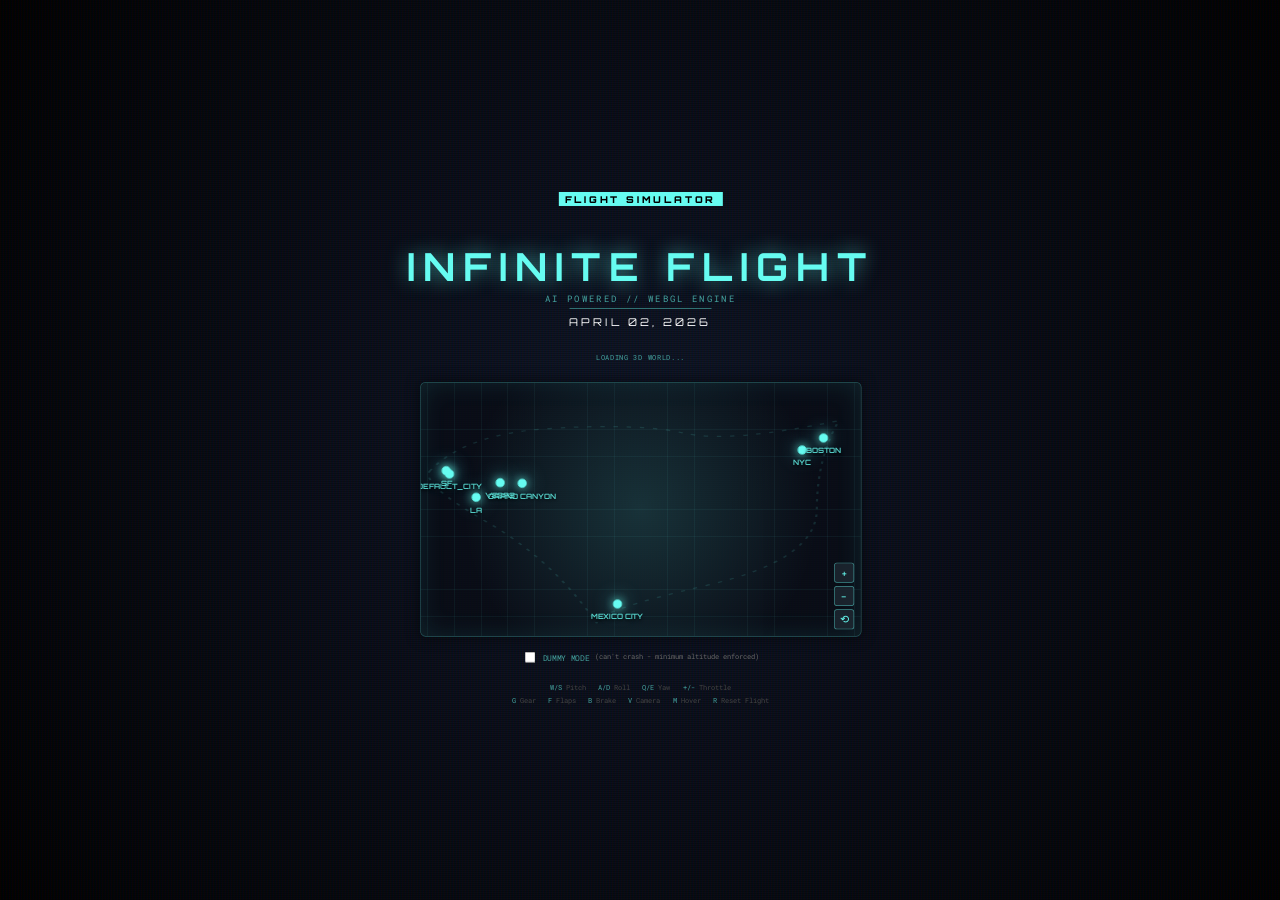
==== commit e9560d3f: "docs: standardize claat metadata, enforce strict duration markers, and scrub legacy identifiers for " ====
--- a/index.html
+++ b/index.html
@@ -3,7 +3,7 @@
     <head>
         <meta charset="UTF-8" />
         <meta name="viewport" content="width=device-width, initial-scale=1.0, maximum-scale=1.0, minimum-scale=1.0, user-scalable=no, shrink-to-fit=no" />
-        <title>GDG Flight Simulator</title>
+        <title>AI Flight Simulator</title>
         <script src="https://cesium.com/downloads/cesiumjs/releases/1.114/Build/Cesium/Cesium.js"></script>
         <link
             href="https://cesium.com/downloads/cesiumjs/releases/1.114/Build/Cesium/Widgets/widgets.css"
@@ -14,6 +14,9 @@
             rel="stylesheet"
         />
         <style>
+            /* ==========================================================================
+               MAIN UI & HUD STYLES
+               ========================================================================== */
             :root {
                 --ui-scale: 1;
             }
@@ -1625,16 +1628,19 @@
         <!-- Start Screen -->
         <div id="start-screen">
             <div style="display: flex; flex-direction: column; align-items: center; justify-content: center; transform: scale(var(--ui-scale)); transform-origin: center;">
-            <div class="workshop-tag">BUILD WITH AI</div>
+            <div class="workshop-tag">FLIGHT SIMULATOR</div>
             <h1>INFINITE FLIGHT</h1>
-            <div class="subtitle">GOOGLE DEVELOPER GROUP // SUNNYVALE</div>
+            <div class="subtitle">AI POWERED // WEBGL ENGINE</div>
             <div class="event-date">APRIL 02, 2026</div>
             <div class="loading-text" id="loading-text">
                 LOADING 3D WORLD...
             </div>
 
             <style>
-                .radar-map-wrapper {
+                /* ==========================================================================
+                   PERSISTENT WORLD TRACKER (MAP UI) STYLES
+                   ========================================================================== */
+                .anomaly-tracker-map-wrapper {
                     position: relative;
                     width: 660px;
                     height: 380px;
@@ -1648,11 +1654,11 @@
                     cursor: grab;
                 }
 
-                .radar-map-wrapper:active {
+                .anomaly-tracker-map-wrapper:active {
                     cursor: grabbing;
                 }
 
-                .radar-map-wrapper::before {
+                .anomaly-tracker-map-wrapper::before {
                     content: '';
                     position: absolute;
                     top: 0; left: 0; width: 100%; height: 100%;
@@ -1661,7 +1667,7 @@
                     z-index: 1;
                 }
 
-                .radar-map {
+                .anomaly-tracker-map {
                     position: absolute;
                     width: 100%;
                     height: 100%;
@@ -1670,7 +1676,7 @@
                     transform-origin: top left;
                 }
 
-                .radar-grid {
+                .anomaly-grid {
                     position: absolute;
                     width: 400%;
                     height: 400%;
@@ -1682,7 +1688,7 @@
                 }
 
                 /* Abstract polygon representing North America */
-                .radar-continent {
+                .anomaly-continent {
                     position: absolute;
                     top: 0; left: 0; width: 100%; height: 100%;
                     background-image: url("data:image/svg+xml,%3Csvg xmlns='http://www.w3.org/2000/svg' viewBox='0 0 100 100' preserveAspectRatio='none'%3E%3Cpath d='M2,35 Q10,20 30,18 T60,20 T95,15 Q90,30 90,50 T65,80 T40,95 Q30,70 15,55 T2,35' fill='none' stroke='rgba(102, 252, 241, 0.15)' stroke-width='0.5' stroke-dasharray='1,2'/%3E%3C/svg%3E");
@@ -1715,10 +1721,10 @@
                     border: 1px solid #66fcf1;
                     border-radius: 50%;
                     transform: translate(-50%, -50%);
-                    animation: radar-ping 2s infinite;
-                }
-
-                @keyframes radar-ping {
+                    animation: anomaly-ping 2s infinite;
+                }
+
+                @keyframes anomaly-ping {
                     0% { width: 100%; height: 100%; opacity: 1; }
                     100% { width: 400%; height: 400%; opacity: 0; }
                 }
@@ -1805,13 +1811,13 @@
                 }
             </style>
 
-            <div class="radar-map-wrapper" id="map-wrapper">
-                <div class="radar-map" id="radar-map">
-                    <div class="radar-grid"></div>
-                    <div class="radar-continent"></div>
+            <div class="anomaly-tracker-map-wrapper" id="map-wrapper">
+                <div class="anomaly-tracker-map" id="anomaly-tracker-map">
+                    <div class="anomaly-grid"></div>
+                    <div class="anomaly-continent"></div>
                     <!-- X = (lon - (-126)) / 60 * 100; Y = (50 - lat) / 35 * 100 -->
-                    <div class="map-pin" style="left: 6.6%; top: 36.1%;" onclick="startFlight('sunnyvale')" title="Sunnyvale, CA">
-                        <div class="pin-label">SUNNYVALE</div>
+                    <div class="map-pin" style="left: 6.6%; top: 36.1%;" onclick="startFlight('default_city')" title="Sunnyvale, CA">
+                        <div class="pin-label">DEFAULT_CITY</div>
                         <div class="pin-desc">Googleplex Corridor</div>
                     </div>
                     <div class="map-pin" style="left: 5.9%; top: 34.8%;" onclick="startFlight('sf')" title="San Francisco">
@@ -1852,7 +1858,7 @@
 
             <script>
                 const mapWrapper = document.getElementById('map-wrapper');
-                const radarMap = document.getElementById('radar-map');
+                const anomalyTrackerMap = document.getElementById('anomaly-tracker-map');
                 
                 let mapScale = 1;
                 let mapPanX = 0;
@@ -1862,7 +1868,7 @@
                 let startDragY = 0;
 
                 function updateMapTransform() {
-                    radarMap.style.transform = `translate(${mapPanX}px, ${mapPanY}px) scale(${mapScale})`;
+                    anomalyTrackerMap.style.transform = `translate(${mapPanX}px, ${mapPanY}px) scale(${mapScale})`;
                     // Inverse scale pins so they don't get huge
                     document.querySelectorAll('.map-pin').forEach(pin => {
                         pin.style.transform = `translate(-50%, -50%) scale(${1 / mapScale})`;
@@ -2022,7 +2028,7 @@
             updateUIScale();
 
             // ================================================================
-            // GDG FLIGHT SIMULATOR v3.0 - Full Physics + 3D Aircraft + GPWS
+            // AI FLIGHT SIMULATOR v3.0 - Full Physics + 3D Aircraft + GPWS
             // ================================================================
 
             const GOOGLE_API_KEY = "{{ google_maps_api_key }}";
@@ -2101,7 +2107,7 @@
 
             // ---- Locations ----
             const LOCATIONS = {
-                sunnyvale: {
+                default_city: {
                     lon: -122.02985,
                     lat: 37.37656,
                     alt: 300,
@@ -2273,7 +2279,7 @@
                     // Add Global Landmarks (POIs) for screenshots
                     const landmarks = [
                         {
-                            name: "DOWNTOWN SUNNYVALE",
+                            name: "DOWNTOWN DEFAULT_CITY",
                             lon: -122.03,
                             lat: 37.377,
                             alt: 80,
@@ -2386,7 +2392,7 @@
 
                 // Aircraft body using a model-like composite of primitives
                 aircraftEntity = viewer.entities.add({
-                    name: "GDG Aircraft",
+                    name: "Test Aircraft",
                     position: Cesium.Cartesian3.fromDegrees(
                         ac.lon,
                         ac.lat,
@@ -2411,7 +2417,7 @@
                             ).withAlpha(0.5),
                     },
                     label: {
-                        text: "GDG-1",
+                        text: "AI-1",
                         font: "bold 11px Orbitron, sans-serif",
                         fillColor: Cesium.Color.CYAN,
                         outlineColor: Cesium.Color.BLACK,
@@ -3597,20 +3603,32 @@
                 let cityEntities = [];
                 
                 // AI_WIRING_POINT: Service 1 (Vision) - Dynamic Textures
+                // Load the static texture generated offline via generate_texture.py
                 let sharedBuildingMaterial;
                 try {
-                    const textureRes = await fetch(`/texture?prompt=${theme}`);
-                    const textureData = await textureRes.json();
+                    // PERFORMANCE FIX: Pre-rasterize the static SVG to a Canvas. 
+                    // Cesium will freeze rendering hundreds of entities with raw SVGs.
+                    const img = new Image();
+                    img.src = "assets/texture.svg?t=" + new Date().getTime();
+                    await new Promise((r, reject) => { 
+                        img.onload = r; 
+                        img.onerror = () => reject(new Error("SVG load failed")); 
+                    });
+                    const canvas = document.createElement("canvas");
+                    canvas.width = 1024;
+                    canvas.height = 1024;
+                    const ctx = canvas.getContext("2d");
+                    ctx.drawImage(img, 0, 0, 1024, 1024);
+
                     sharedBuildingMaterial = new Cesium.ImageMaterialProperty({
-                        image: "data:image/svg+xml;base64," + textureData.image,
-                        repeat: new Cesium.Cartesian2(1, 1),
+                        image: canvas,
+                        repeat: new Cesium.Cartesian2(2, 6), // Tile vertically for skyscrapers
                     });
                 } catch (e) {
-                    console.error("Failed to fetch dynamic texture:", e);
-                    sharedBuildingMaterial = new Cesium.ImageMaterialProperty({
-                        image: "assets/cyberpunk_texture.png",
-                        repeat: new Cesium.Cartesian2(1, 1),
-                    });
+                    console.warn("Could not load assets/texture.svg, falling back to white.", e);
+                    sharedBuildingMaterial = new Cesium.ColorMaterialProperty(
+                        new Cesium.Color(1.0, 1.0, 1.0, 1.0)
+                    );
                 }
 
                 // Suspend events to prevent the browser from freezing while adding hundreds of entities
@@ -3658,7 +3676,7 @@
                         const shapeType = Math.random();
                         let currentZ = ground;
 
-                        if (shapeType < 0.15) {
+                        if (false) { // Disabled Orbs/Arches for better aesthetics
                             // Spherical Dome / Glowing Orb
                             const orbRadius = baseW * 0.8;
                             let orbConfig = {
@@ -3671,7 +3689,7 @@
                             };
                             cityEntities.push(viewer.entities.add(orbConfig));
                             currentZ = ground + orbRadius * 2;
-                        } else if (shapeType < 0.30) {
+                        } else if (false) {
                             // Massive Arch
                             let archHeight = totalHeight * 1.2;
                             let archW = baseW * 1.5;
